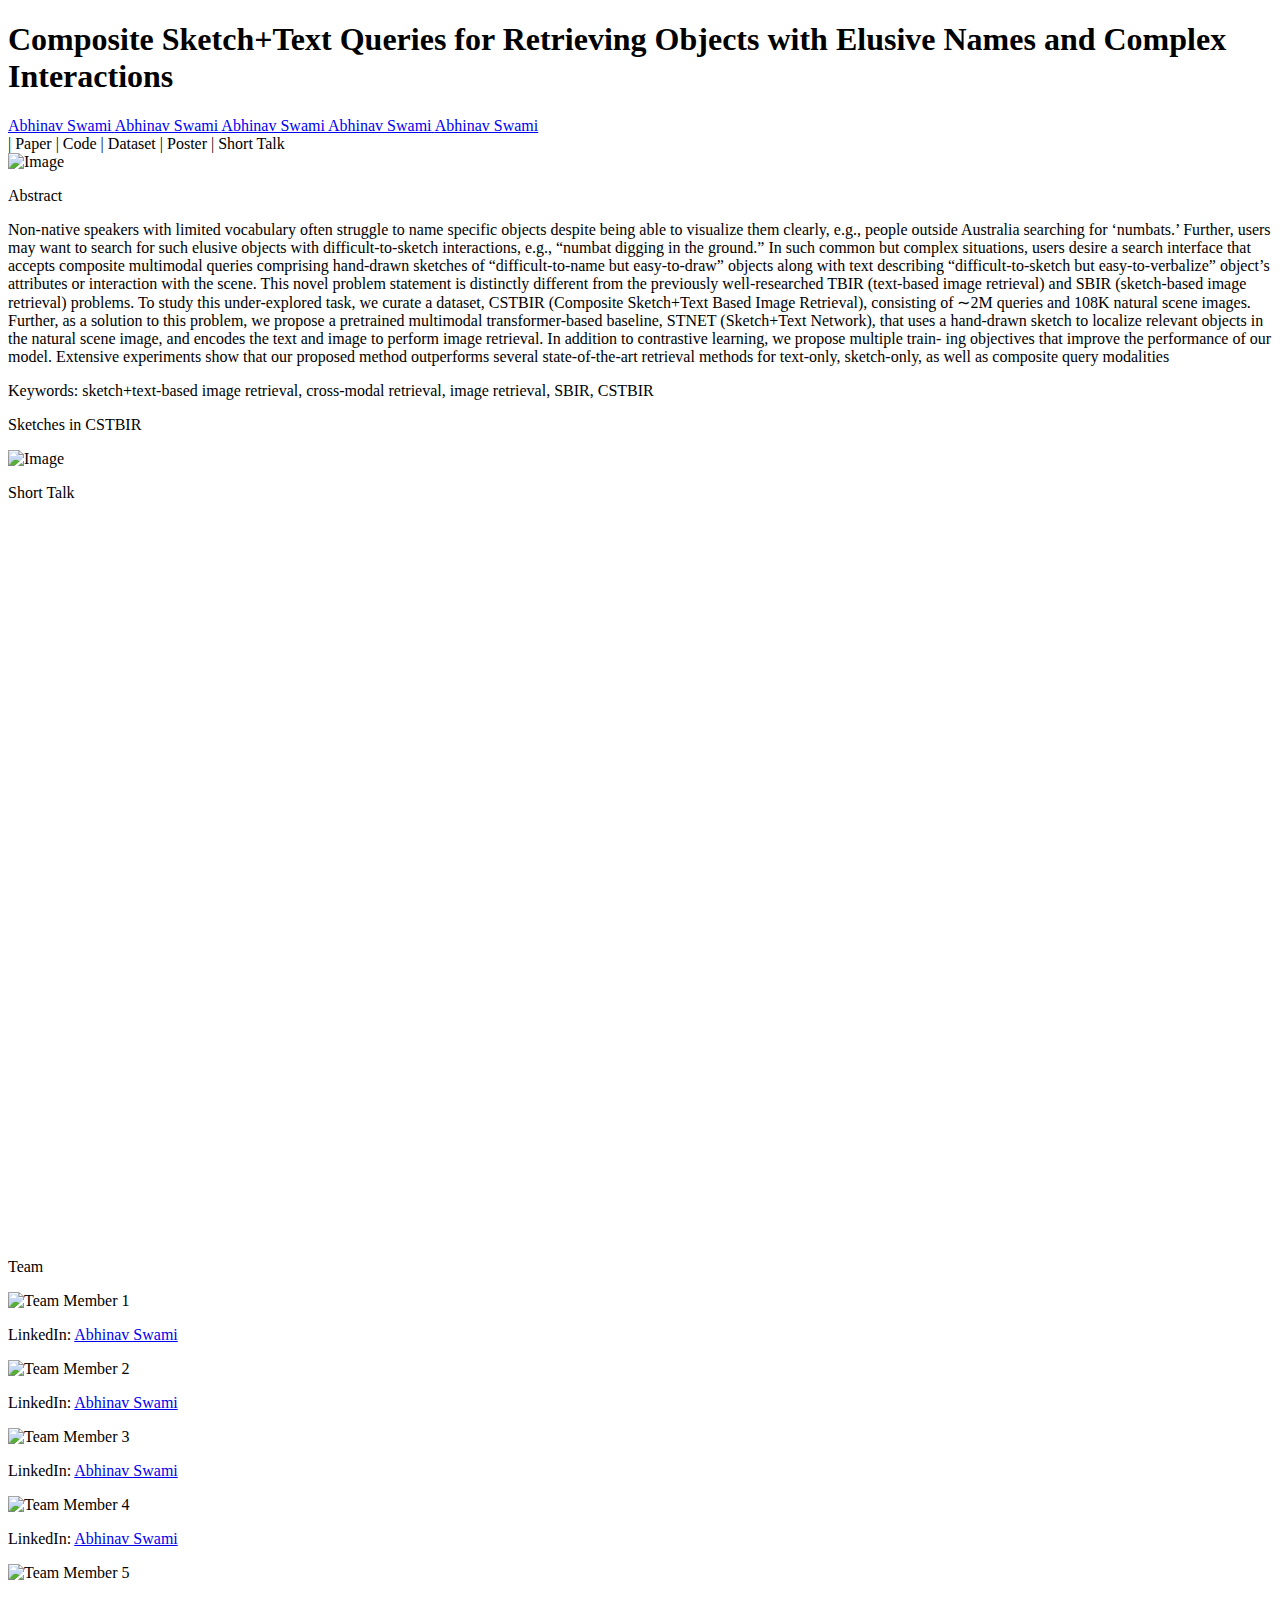
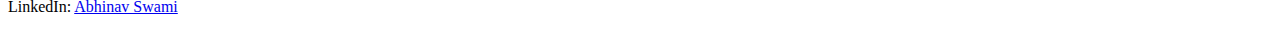
==== docs/index.html @ a0bf5619 "Update and rename index.html to index.html" ====
<!DOCTYPE html>
<html lang="en">
<head>
    <meta charset="UTF-8">
    <meta name="viewport" content="width=device-width, initial-scale=1.0">
    <title>Facial Recognition</title>
    <link rel="stylesheet" href="style.css">
</head>
<body>
    <h1 class="title">Composite Sketch+Text Queries for Retrieving Objects with Elusive Names
        and Complex Interactions</h1>
    <div class="container" id="Linkedin">
        <a href="https://www.linkedin.com/in/abhishek-kumar-7b7b3b1a4/">
            Abhinav Swami 
        </a>
        <a href="https://www.linkedin.com/in/abhishek-kumar-7b7b3b1a4/">
            Abhinav Swami 
        </a>
        <a href="https://www.linkedin.com/in/abhishek-kumar-7b7b3b1a4/">
            Abhinav Swami 
        </a>
        <a href="https://www.linkedin.com/in/abhishek-kumar-7b7b3b1a4/">
            Abhinav Swami 
        </a>
        <a href="https://www.linkedin.com/in/abhishek-kumar-7b7b3b1a4/">
            Abhinav Swami 
        </a>
    </div>
    <div class="container" id="Paper">
        <a>| Paper | </a>
        <a>Code | </a>
        <a>Dataset | </a>
        <a>Poster | </a>
        <a>Short Talk</a>
    </div>
    <div class="Image" id="Image1">
        <img src="images\image.png" alt="Image">
    </div>
    <div class="Text" id="text1">
        <!-- write two lines  -->
        <p class="subheadings">Abstract</p>
        <p class="innertext">Non-native speakers with limited vocabulary often struggle to name specific objects despite being able to visualize them clearly, e.g., people outside Australia searching for ‘numbats.’ Further, users may want to search for such elusive objects with difficult-to-sketch interactions, e.g., “numbat digging in the ground.” In such common but complex situations, users desire a search interface that accepts composite multimodal queries comprising hand-drawn sketches of “difficult-to-name but easy-to-draw” objects along with text describing “difficult-to-sketch but easy-to-verbalize” object’s attributes or interaction with the scene. This novel problem statement is distinctly different from the previously well-researched TBIR (text-based image retrieval) and SBIR (sketch-based image retrieval) problems. To study this under-explored task, we curate a dataset, CSTBIR (Composite Sketch+Text Based Image Retrieval), consisting of ∼2M queries and 108K natural scene images. Further, as a solution to this problem, we propose a pretrained multimodal transformer-based baseline, STNET (Sketch+Text Network), that uses a hand-drawn sketch to localize relevant objects in the natural scene image, and encodes the text and image to perform image retrieval. In addition to contrastive learning, we propose multiple train- ing objectives that improve the performance of our model. Extensive experiments show that our proposed method outperforms several state-of-the-art retrieval methods for text-only, sketch-only, as well as composite query modalities
        </p>
        <p class="innertext">Keywords: sketch+text-based image retrieval, cross-modal retrieval, image retrieval, SBIR, CSTBIR</p>
        <p class="subheadings">Sketches in CSTBIR</p>
    </div>
    <div class="Image" id="Image2">
        <img src="images\image.png" alt="Image">
    </div>
    <div class="Text">
        <p class="subheadings">Short Talk</p>
    </div>
    <div class="youtube">
        <iframe id="youtube1" width="1080" height="720" src="https://www.youtube.com/embed/1w8Z0UOXVaY" frameborder="0" allow="accelerometer; autoplay; clipboard-write; encrypted-media; gyroscope; picture-in-picture" allowfullscreen></iframe>
    </div>
    <div class="Text">
        <p class="subheadings">Team</p>
    </div>
    <div class="team-container">
        <div class="teambox" id="mem1">
            <img src="images\image.png" alt="Team Member 1">
            <p>LinkedIn: <a href="https://www.linkedin.com/in/member1">Abhinav Swami</a></p>
        </div>
        <div class="teambox" id="mem2">
            <img src="images\image.png" alt="Team Member 2">
            <p>LinkedIn: <a href="https://www.linkedin.com/in/member2">Abhinav Swami</a></p>
        </div>
        <div class="teambox" id="mem3">
            <img src="images\image.png" alt="Team Member 3">
            <p>LinkedIn: <a href="https://www.linkedin.com/in/member3">Abhinav Swami</a></p>
        </div>
        <div class="teambox" id="mem4">
            <img src="images\image.png" alt="Team Member 4">
            <p>LinkedIn: <a href="https://www.linkedin.com/in/member4">Abhinav Swami</a></p>
        </div>
        <div class="teambox" id="mem5">
            <img src="images\image.png" alt="Team Member 5">
            <p>LinkedIn: <a href="https://www.linkedin.com/in/member5">Abhinav Swami</a></p>
        </div>
    </div>

</body>
</html>
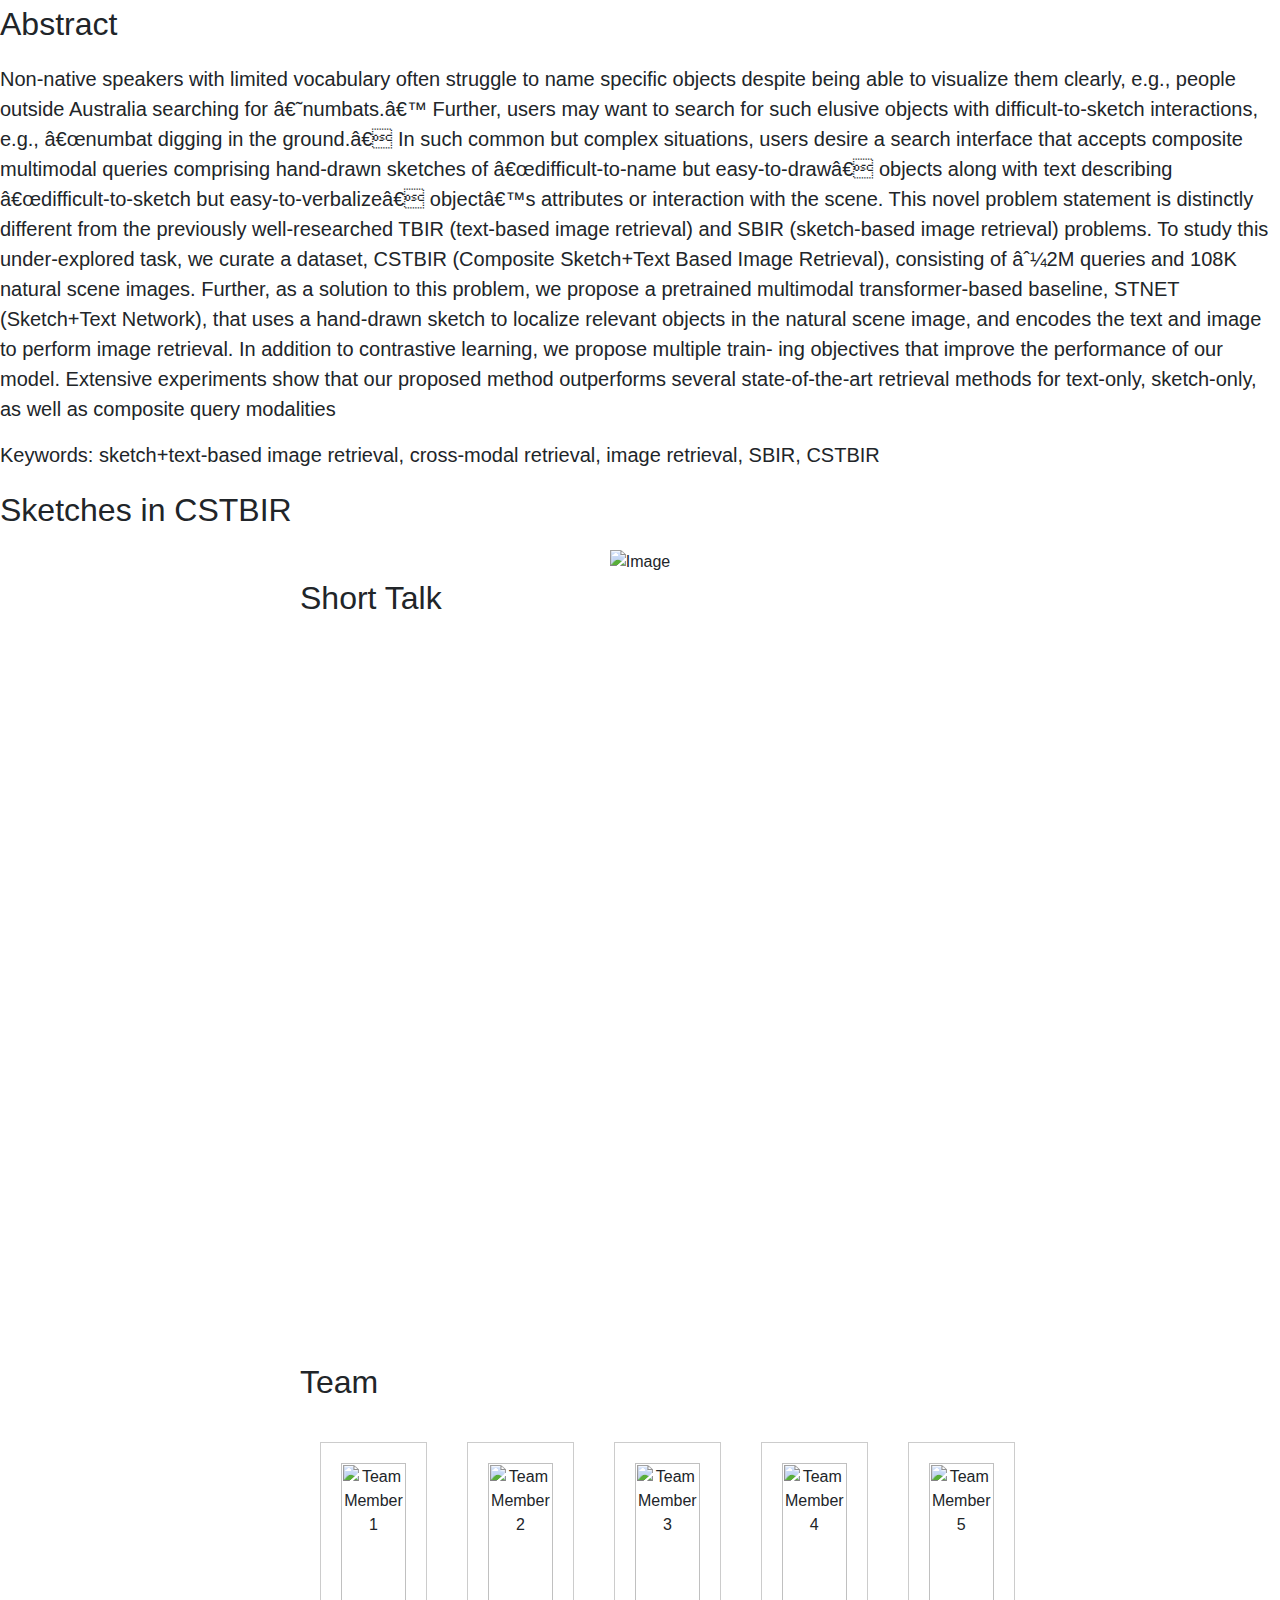
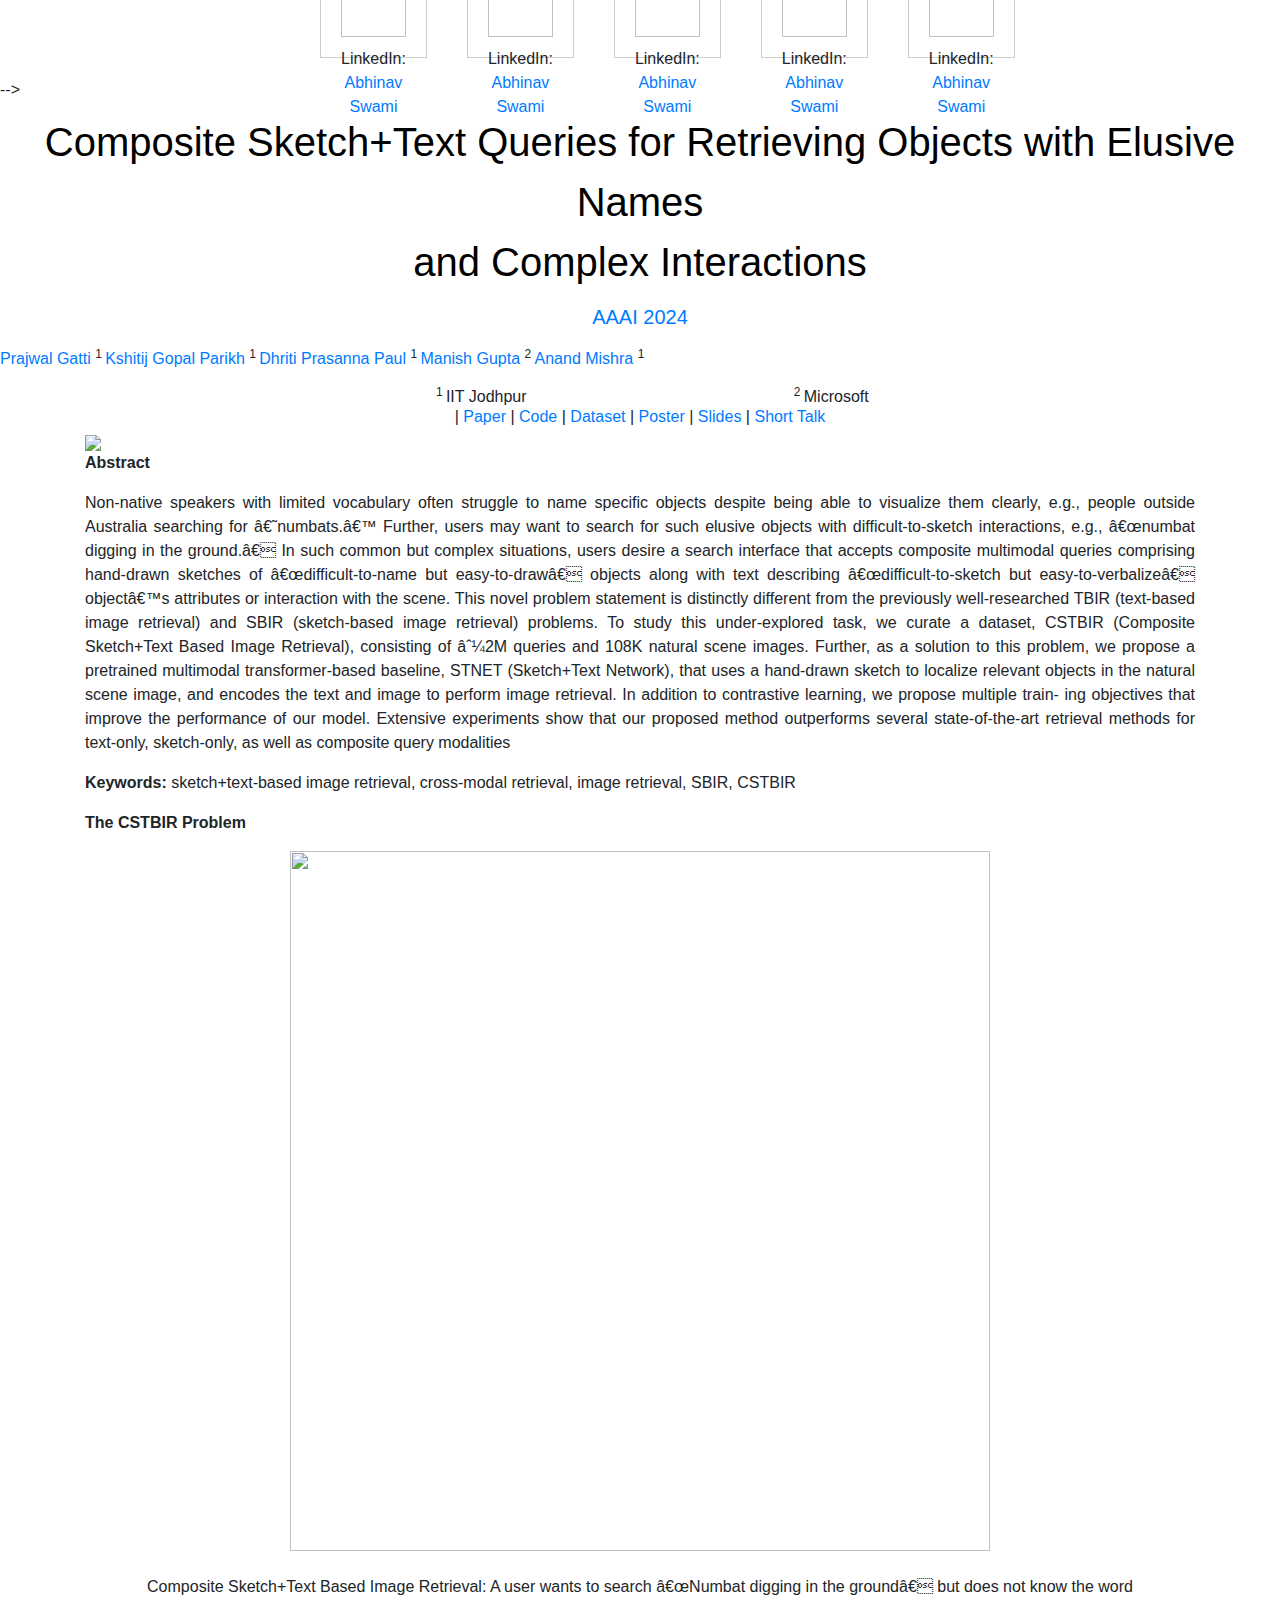
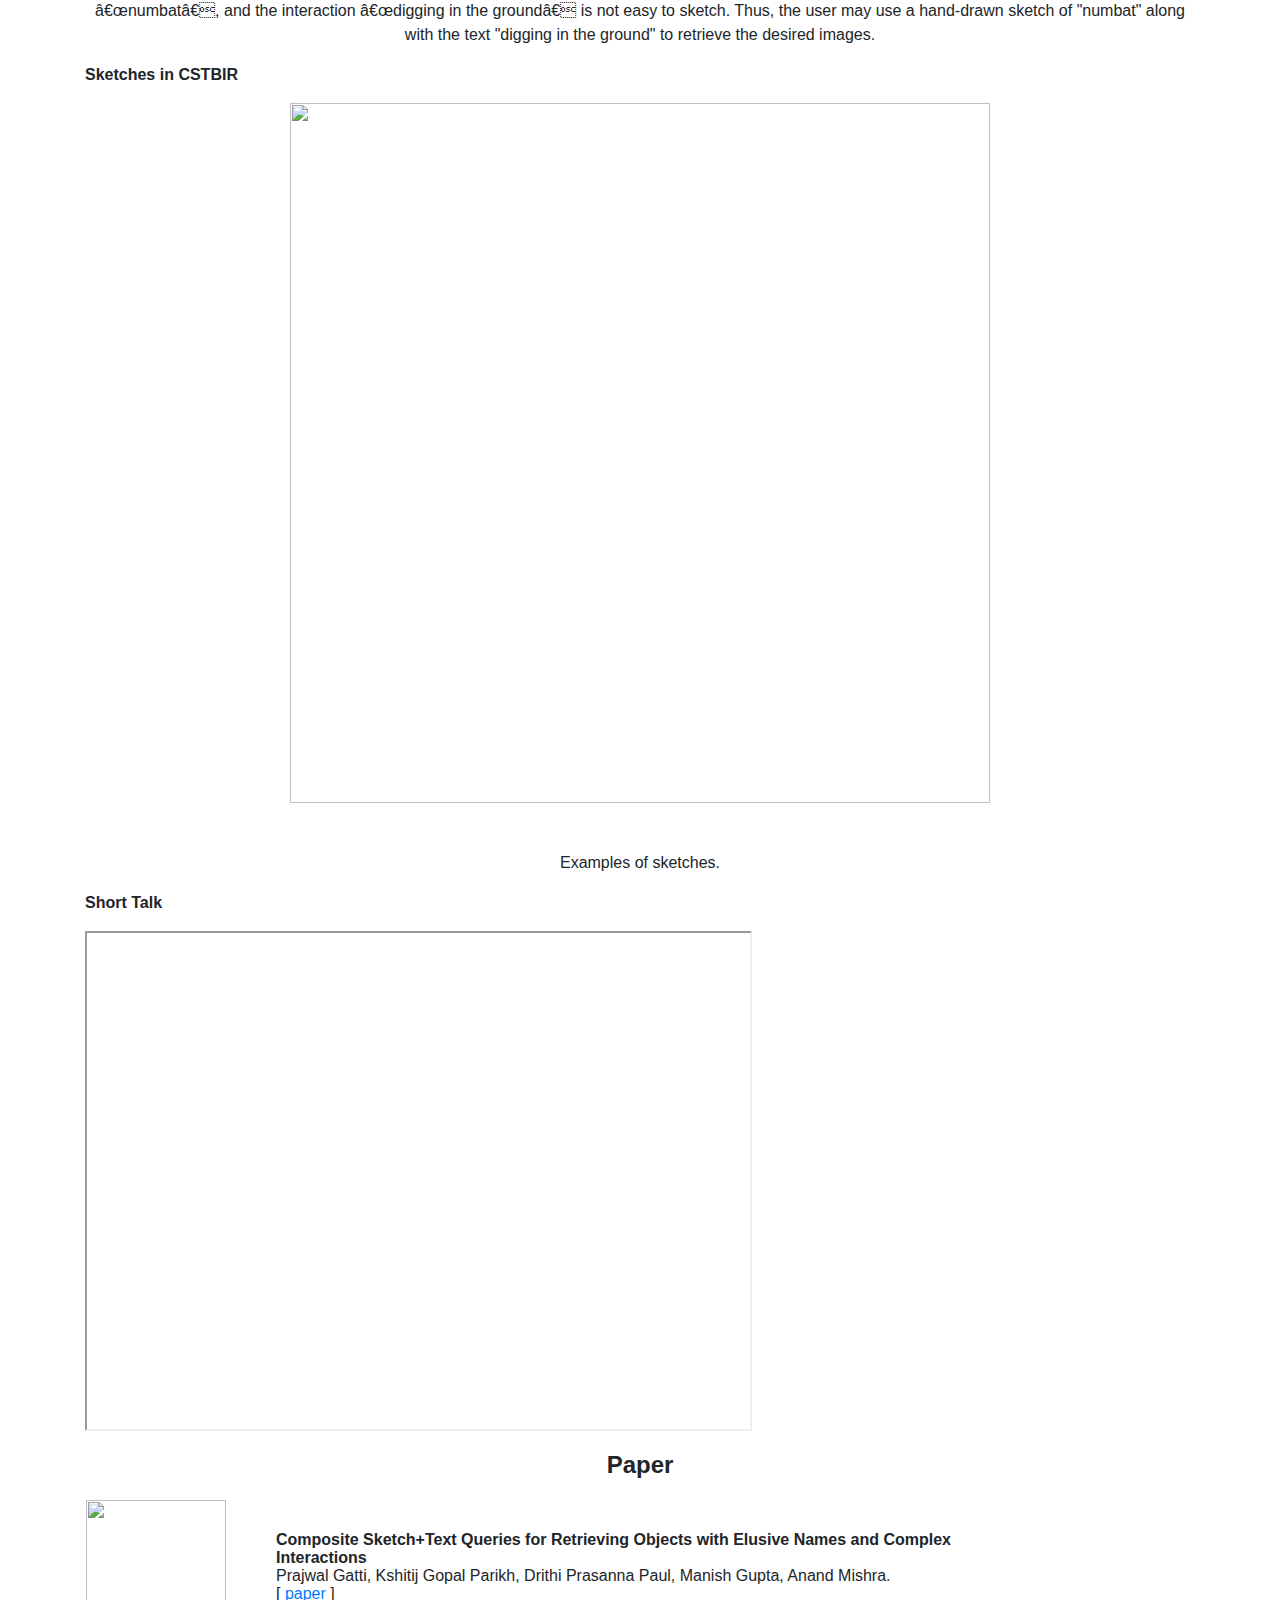
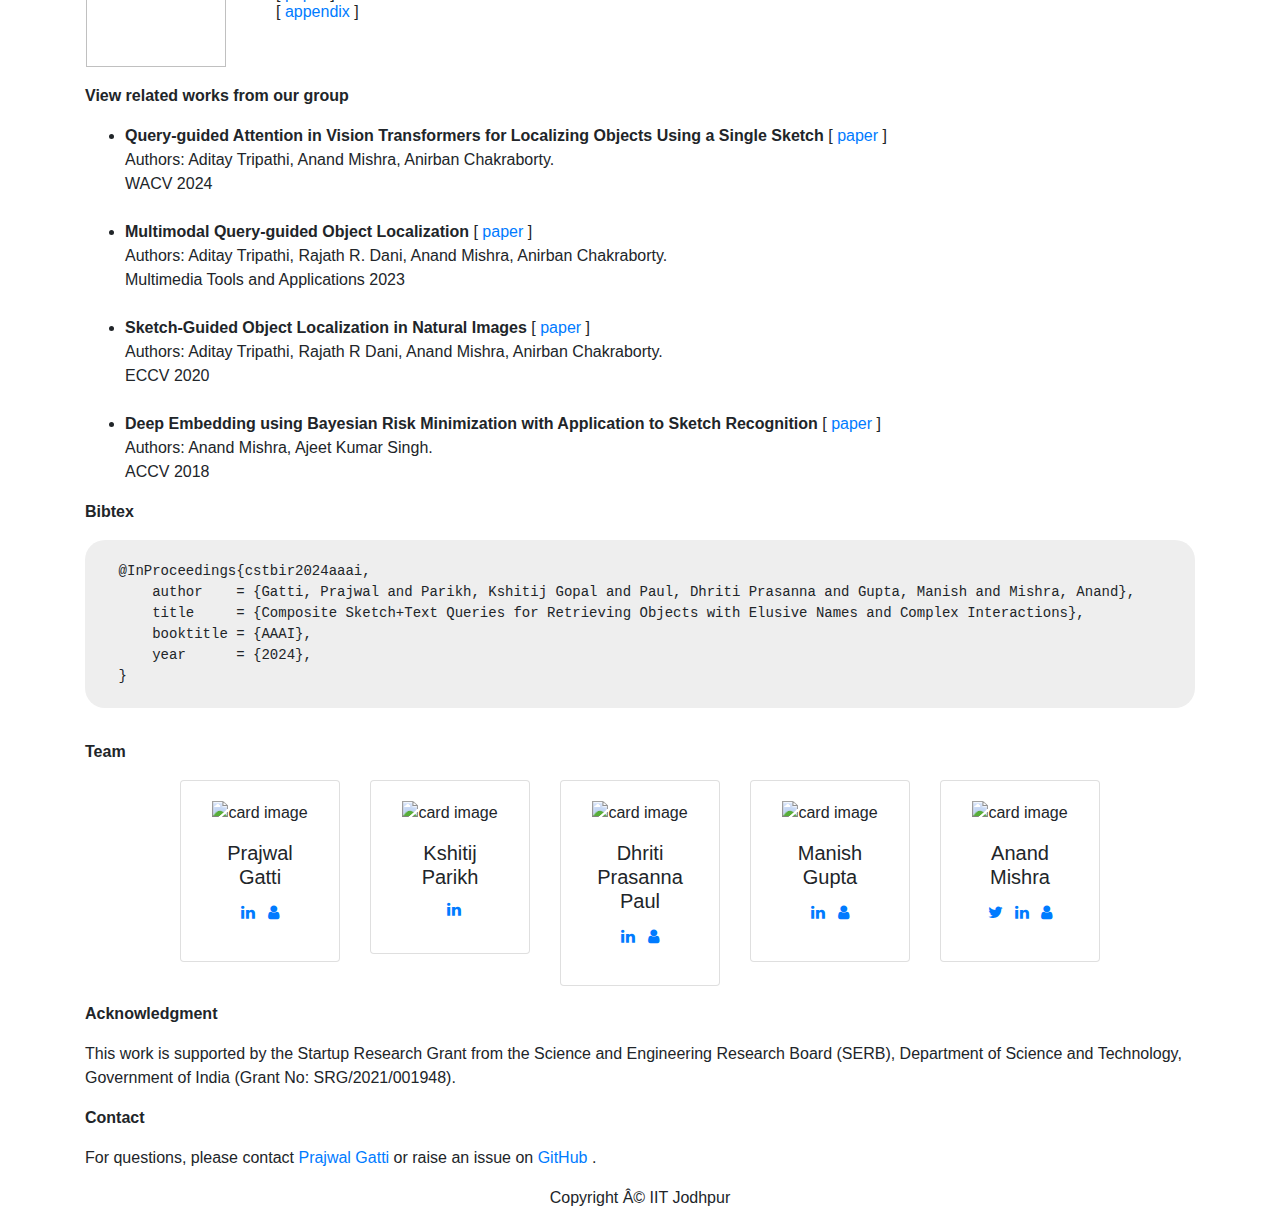
==== commit 2101ea2e: "Update index.html" ====
--- a/docs/index.html
+++ b/docs/index.html
@@ -1,4 +1,4 @@
-<!DOCTYPE html>
+<!-- <!DOCTYPE html>
 <html lang="en">
 <head>
     <meta charset="UTF-8">
@@ -81,3 +81,656 @@
 
 </body>
 </html>
+ -->
+ <!DOCTYPE html
+    PUBLIC "-//W3C//DTD XHTML 1.0 Transitional//EN" "http://www.w3.org/TR/xhtml1/DTD/xhtml1-transitional.dtd">
+<html xmlns="http://www.w3.org/1999/xhtml">
+ <link href="https://fonts.cdnfonts.com/css/chalkduster" rel="stylesheet"/>
+ <style>
+  @import url('https://fonts.cdnfonts.com/css/chalkduster');
+ </style>
+ <!-- <script src="./sm/assets/teaser-data.js"></script> -->
+ <head>
+  <meta content="text/html; charset=utf-8" http-equiv="Content-Type"/>
+  <title>
+   Composite Sketch+Text Queries for Retrieving Objects with Elusive Names and Complex Interactions
+  </title>
+  <link href="style.css" rel="stylesheet" type="text/css"/>
+  <meta content="Project page for 'Composite Sketch+Text Queries for Retrieving Objects with Elusive Names and Complex Interactions.'" name="description"/>
+  <!-- <link rel="icon" href="./pics/wis_logo.jpg"> -->
+  <link crossorigin="anonymous" href="https://cdn.jsdelivr.net/npm/bootstrap@4.0.0/dist/css/bootstrap.min.css" integrity="sha384-Gn5384xqQ1aoWXA+058RXPxPg6fy4IWvTNh0E263XmFcJlSAwiGgFAW/dAiS6JXm" rel="stylesheet"/>
+  <meta content="text/html; charset=utf-8" http-equiv="Content-Type"/>
+  <title>
+   Composite Sketch+Text Queries for Retrieving Objects with Elusive Names and Complex Interactions
+  </title>
+  <link href="style.css" rel="stylesheet" type="text/css"/>
+  <meta content="Project page for 'Composite Sketch+Text Queries for Retrieving Objects with Elusive Names and Complex Interactions.'" name="description"/>
+  <meta charset="utf-8"/>
+  <meta content="Composite Sketch+Text Queries for Retrieving Objects with Elusive Names and Complex Interactions" name="description"/>
+  <meta content="sketch+text-based image retrieval, cross-modal retrieval, image retrieval, SBIR, CSTBIR;" name="keywords"/>
+  <meta content="Prajwal Gatti" name="author"/>
+  <title>
+   [AAAI 2024] Composite Sketch+Text Queries for Retrieving Objects with Elusive Names and Complex Interactions
+  </title>
+  <meta content="summary_large_image" name="twitter:card">
+   <meta content="[AAAI 2024] Composite Sketch+Text Queries for Retrieving Objects with Elusive Names and Complex Interactions" name="twitter:title">
+    <meta content="[AAAI 2024] Composite Sketch+Text Queries for Retrieving Objects with Elusive Names and Complex Interactions" name="twitter:description">
+     <meta content="CSTBIR (AAAI 2024)" name="twitter:image:alt">
+      <link href="https://maxcdn.bootstrapcdn.com/font-awesome/4.7.0/css/font-awesome.min.css" rel="stylesheet"/>
+     </meta>
+    </meta>
+   </meta>
+  </meta>
+ </head>
+ <body>
+  <p class="title">
+   Composite Sketch+Text Queries for Retrieving Objects with Elusive Names
+   <br/>
+   and Complex Interactions
+  </p>
+  <div style="text-align: center; font-size: 15pt; margin-bottom: 15px">
+   <span>
+    <a href="https://aaai.org/aaai-conference/">
+     AAAI 2024
+    </a>
+   </span>
+  </div>
+  <p class="author">
+   <span class="author">
+    <a href="https://prajwalgatti.github.io/">
+     Prajwal Gatti
+    </a>
+    <sup>
+     1
+    </sup>
+   </span>
+   <span class="author">
+    <a href="https://www.linkedin.com/in/prajwalgatti/kshitijparikh/">
+     Kshitij Gopal Parikh
+    </a>
+    <sup>
+     1
+    </sup>
+   </span>
+   <span class="author">
+    <a href="https://dhritippaul.github.io/">
+     Dhriti Prasanna Paul
+    </a>
+    <sup>
+     1
+    </sup>
+   </span>
+   <span class="author">
+    <a href="https://sites.google.com/view/manishg/">
+     Manish Gupta
+    </a>
+    <sup>
+     2
+    </sup>
+   </span>
+   <span class="author">
+    <a href="https://anandmishra22.github.io/">
+     Anand Mishra
+    </a>
+    <sup>
+     1
+    </sup>
+   </span>
+  </p>
+  <table align="center" border="0" class="affiliations" width="700px">
+   <tbody align="center">
+    <tc>
+     <td style="text-align: center;">
+      <sup>
+       1
+      </sup>
+      IIT Jodhpur
+     </td>
+    </tc>
+    <tc>
+     <td style="text-align: center;">
+      <sup>
+       2
+      </sup>
+      Microsoft
+     </td>
+    </tc>
+   </tbody>
+  </table>
+  <table align="center" border="0" class="menu" style="margin-bottom: 8px;" width="999">
+   <tbody>
+    <tr>
+     <td align="center">
+      |
+      <a href="./resources/paper.pdf">
+       Paper
+      </a>
+      |
+      <a href="https://github.com/vl2g/CSTBIR">
+       Code
+      </a>
+      |
+      <a href="https://drive.google.com/drive/folders/1UgAZc5rtbO0MQ37WHS4hGQhXlqMPT6Lg?usp=sharing">
+       Dataset
+      </a>
+      |
+      <a href="./resources/CSTBIR-AAAI24Poster.pdf">
+       Poster
+      </a>
+      |
+      <a href="./resources/CSTBIR-AAAI24Slides.pdf">
+       Slides
+      </a>
+      |
+      <a href="https://www.youtube.com/watch?v=M8JcMv7Rznw">
+       Short Talk
+      </a>
+     </td>
+    </tr>
+   </tbody>
+  </table>
+  <div class="container">
+   <table align="center" border="0" width="1000">
+    <tbody>
+     <tr>
+      <div class="carousel slide teaser-carousel" data-interval="5000" data-ride="carousel" id="imageCarousel">
+       <div class="carousel-inner">
+        <!-- White horse -->
+        <div class="carousel-item active">
+         <div>
+          <img class="teaser-img" src="./resources/example_markhor.png"/>
+         </div>
+        </div>
+        <div class="carousel-item">
+         <div>
+          <img class="teaser-img" src="./resources/example_train.png"/>
+         </div>
+        </div>
+        <div class="carousel-item">
+         <div>
+          <img class="teaser-img" src="./resources/example_bodhran.png"/>
+         </div>
+        </div>
+        <!-- <div class="carousel-item">
+                                <div>
+                                    <img class="teaser-img" src="./resources/example_pennyfarthing.png" />
+                                </div>
+                            </div> -->
+        <div class="carousel-item">
+         <div>
+          <img class="teaser-img" src="./resources/example_bird.png"/>
+         </div>
+        </div>
+       </div>
+       <a class="carousel-control-prev" data-slide="prev" href="#imageCarousel" role="button">
+        <div class="slider-navigation-previous">
+         <svg viewbox="0 0 50 80" xml:space="preserve">
+          <polyline fill="white" points="45.63,75.8 0.375,38.087 45.63,0.375 " stroke-linecap="round" stroke-linejoin="round" stroke-width=".5em">
+          </polyline>
+         </svg>
+        </div>
+        <span class="sr-only">
+         Previous
+        </span>
+       </a>
+       <a class="carousel-control-next" data-slide="next" href="#imageCarousel" role="button">
+        <div class="slider-navigation-next">
+         <svg viewbox="0 0 50 80" xml:space="preserve">
+          <polyline fill="white" points="0.375,0.375 45.63,38.087 0.375,75.8 " stroke-linecap="round" stroke-linejoin="round" stroke-width=".5em">
+          </polyline>
+         </svg>
+        </div>
+        <span class="sr-only">
+         Next
+        </span>
+       </a>
+      </div>
+     </tr>
+     <!-- <tr> <br /> </tr> -->
+     <tr align="center">
+     </tr>
+    </tbody>
+   </table>
+   <div style="text-align: justify;text-justify: inter-word;">
+    <p>
+     <span class="section">
+      <b>
+       Abstract
+      </b>
+     </span>
+    </p>
+    <p>
+     Non-native speakers with limited vocabulary often struggle to name specific objects despite being able to visualize them clearly, e.g., people outside Australia searching for ‘numbats.’ Further, users may want to search for such elusive objects with difficult-to-sketch interactions, e.g., “numbat digging in the ground.” In such common but complex situations, users desire a search interface that accepts composite multimodal queries comprising hand-drawn sketches of “difficult-to-name but easy-to-draw” objects along with text describing “difficult-to-sketch but easy-to-verbalize” object’s attributes or interaction with the scene. This novel problem statement is distinctly different from the previously well-researched TBIR (text-based image retrieval) and SBIR (sketch-based image retrieval) problems. To study this under-explored task, we curate a dataset, CSTBIR (Composite Sketch+Text Based Image Retrieval), consisting of ∼2M queries and 108K natural scene images. Further, as a solution to this problem, we propose a pretrained multimodal transformer-based baseline, STNET (Sketch+Text Network), that uses a hand-drawn sketch to localize relevant objects in the natural scene image, and encodes the text and image to perform image retrieval. In addition to contrastive learning, we propose multiple train- ing objectives that improve the performance of our model. Extensive experiments show that our proposed method outperforms several state-of-the-art retrieval methods for text-only, sketch-only, as well as composite query modalities
+    </p>
+   </div>
+   <div style="text-align: justify;text-justify: inter-word;">
+    <p>
+     <b>
+      Keywords:
+     </b>
+     sketch+text-based image retrieval, cross-modal retrieval, image retrieval, SBIR, CSTBIR
+    </p>
+   </div>
+   <p class="section">
+   </p>
+   <p class="section">
+    <b>
+     The CSTBIR Problem
+    </b>
+   </p>
+   <div style="text-align: center">
+    <img alt="" src="./resources/intro.png" style="margin: auto" width="700px"/>
+    <br/>
+    <br/>
+    <p>
+     Composite Sketch+Text Based Image Retrieval: A user wants to search “Numbat digging in the ground” but does not know the word “numbat”, and the interaction “digging in the ground” is not easy to sketch. Thus, the user may use a hand-drawn sketch of "numbat" along with the text "digging in the ground" to retrieve the desired images.
+    </p>
+   </div>
+   <p class="section">
+   </p>
+   <p class="section">
+    <b>
+     Sketches in CSTBIR
+    </b>
+   </p>
+   <div style="text-align: center">
+    <img alt="" src="./resources/supp_sketch_examples-min.png" style="margin: auto" width="700px"/>
+    <br/>
+    <br/>
+    <br/>
+    <p>
+     Examples of sketches.
+    </p>
+   </div>
+   <p class="section">
+   </p>
+   <p class="section">
+    <b>
+     Short Talk
+    </b>
+   </p>
+   <centre>
+    <iframe height="500" src="https://www.youtube.com/embed/M8JcMv7Rznw" width="667">
+    </iframe>
+   </centre>
+   <p class="section">
+   </p>
+   <p class="section" id="paper">
+    <b>
+     Paper
+    </b>
+   </p>
+   <table border="0" width="940">
+    <tbody>
+     <tr>
+      <td height="100">
+       <a href="./resources/appendix.pdf" rel="noopener noreferrer" target="_blank">
+        <img alt="" height="167" src="./resources/paper_cover.jpeg" width="140"/>
+       </a>
+      </td>
+      <td width="750">
+       <p>
+        <b>
+         Composite Sketch+Text Queries for Retrieving Objects with Elusive Names and Complex Interactions
+        </b>
+        <br/>
+        Prajwal Gatti, Kshitij Gopal Parikh, Drithi Prasanna Paul, Manish Gupta, Anand Mishra.
+        <br>
+         <!-- (* indicates equal contribution) <br> -->
+         [
+         <a href="./resources/paper.pdf" rel="noopener noreferrer" target="_blank">
+          paper
+         </a>
+         ]
+         <br/>
+         [
+         <a href="./resources/appendix.pdf" rel="noopener noreferrer" target="_blank">
+          appendix
+         </a>
+         ]
+        </br>
+       </p>
+      </td>
+     </tr>
+    </tbody>
+   </table>
+   <p class="section">
+   </p>
+   <p class="section">
+   </p>
+   <div class="papers-list">
+    <p class="section" id="related-paper">
+     <b>
+      View related works from our group
+     </b>
+    </p>
+    <ul>
+     <li>
+      <b>
+       Query-guided Attention in Vision Transformers for Localizing Objects Using a Single Sketch
+      </b>
+      [
+      <a href="https://anandmishra22.github.io/files/Tripathi-WACV24.pdf">
+       paper
+      </a>
+      ]
+      <br/>
+      Authors: Aditay Tripathi, Anand Mishra, Anirban Chakraborty.
+      <br/>
+      WACV 2024
+      <br/>
+     </li>
+     <br/>
+     <li>
+      <b>
+       Multimodal Query-guided Object Localization
+      </b>
+      [
+      <a href="https://rdcu.be/dpps6">
+       paper
+      </a>
+      ]
+      <br/>
+      Authors: Aditay Tripathi, Rajath R. Dani, Anand Mishra, Anirban Chakraborty.
+      <br/>
+      Multimedia Tools and Applications 2023
+      <br/>
+     </li>
+     <br/>
+     <li>
+      <b>
+       Sketch-Guided Object Localization in Natural Images
+      </b>
+      [
+      <a href="https://anandmishra22.github.io/files/TripathiECCV2020.pdf">
+       paper
+      </a>
+      ]
+      <br/>
+      Authors: Aditay Tripathi, Rajath R Dani, Anand Mishra, Anirban Chakraborty.
+      <br/>
+      ECCV 2020
+      <br/>
+     </li>
+     <br/>
+     <li>
+      <b>
+       Deep Embedding using Bayesian Risk Minimization with Application to Sketch Recognition
+      </b>
+      [
+      <a href="https://arxiv.org/abs/1812.02466">
+       paper
+      </a>
+      ]
+      <br/>
+      Authors: Anand Mishra, Ajeet Kumar Singh.
+      <br/>
+      ACCV 2018
+      <br/>
+     </li>
+    </ul>
+   </div>
+   <p class="section">
+   </p>
+   <p class="section" id="bibtex">
+    <b>
+     Bibtex
+    </b>
+   </p>
+   <table border="0">
+    <tbody>
+     <pre style=" display: block;
+  background: #eee;
+  white-space: pre;
+  -webkit-overflow-scrolling: touch;
+  max-width: 100%;
+  min-width: 100px;
+  border-radius: 20px;
+  ">
+
+    @InProceedings{cstbir2024aaai,
+        author    = {Gatti, Prajwal and Parikh, Kshitij Gopal and Paul, Dhriti Prasanna and Gupta, Manish and Mishra, Anand},
+        title     = {Composite Sketch+Text Queries for Retrieving Objects with Elusive Names and Complex Interactions},
+        booktitle = {AAAI},
+        year      = {2024},
+    }       
+			  </pre>
+    </tbody>
+   </table>
+   <p class="section">
+   </p>
+   <p class="section">
+   </p>
+   <div class="team">
+    <p class="section" id="team">
+     <b>
+      Team
+     </b>
+    </p>
+    <div class="row justify-content-center">
+     <div class="col-xs-12 col-sm-6 col-md-6 col-lg-2">
+      <div class="mainflip">
+       <div class="card">
+        <div class="card-body text-center card-no-padding">
+         <p>
+          <img alt="card image" class="img-fluid" src="resources/pg.jpeg"/>
+         </p>
+         <h5 class="card-title">
+          Prajwal
+          <br/>
+          Gatti
+         </h5>
+         <ul class="list-inline">
+          <li class="list-inline-item">
+           <a class="social-icon text-xs-center" href="https://www.linkedin.com/in/prajwalgatti/" target="_blank">
+            <i class="fa fa-linkedin">
+            </i>
+           </a>
+          </li>
+          <li class="list-inline-item">
+           <a class="social-icon text-xs-center" href="https://prajwalgatti.github.io/" target="_blank">
+            <i class="fa fa-user">
+            </i>
+           </a>
+          </li>
+         </ul>
+        </div>
+       </div>
+      </div>
+     </div>
+     <div class="col-xs-12 col-sm-6 col-md-6 col-lg-2">
+      <div class="mainflip">
+       <div class="card">
+        <div class="card-body text-center card-no-padding">
+         <p>
+          <img alt="card image" class="img-fluid" src="resources/kp.png"/>
+         </p>
+         <h5 class="card-title">
+          Kshitij
+          <br/>
+          Parikh
+         </h5>
+         <ul class="list-inline">
+          <li class="list-inline-item">
+           <li class="list-inline-item">
+            <a class="social-icon text-xs-center" href="https://www.linkedin.com/in/prajwalgatti/kshitijparikh/" target="_blank">
+             <i class="fa fa-linkedin">
+             </i>
+            </a>
+           </li>
+          </li>
+         </ul>
+        </div>
+       </div>
+      </div>
+     </div>
+     <div class="col-xs-12 col-sm-6 col-md-6 col-lg-2">
+      <div class="mainflip">
+       <div class="card">
+        <div class="card-body text-center card-no-padding">
+         <p>
+          <img alt="card image" class="img-fluid" src="resources/dp.jpeg"/>
+         </p>
+         <h5 class="card-title">
+          Dhriti Prasanna Paul
+         </h5>
+         <ul class="list-inline">
+          <li class="list-inline-item">
+           <a class="social-icon text-xs-center" href="https://www.linkedin.com/in/dhritippaul//" target="_blank">
+            <i class="fa fa-linkedin">
+            </i>
+           </a>
+          </li>
+          <li class="list-inline-item">
+           <a class="social-icon text-xs-center" href="https://dhritippaul.github.io/" target="_blank">
+            <i class="fa fa-user">
+            </i>
+           </a>
+          </li>
+         </ul>
+        </div>
+       </div>
+      </div>
+     </div>
+     <div class="col-xs-12 col-sm-6 col-md-6 col-lg-2">
+      <div class="mainflip">
+       <div class="card">
+        <div class="card-body text-center card-no-padding">
+         <p>
+          <img alt="card image" class="img-fluid" src="resources/mg.jpeg"/>
+         </p>
+         <h5 class="card-title">
+          Manish
+          <br/>
+          Gupta
+         </h5>
+         <ul class="list-inline">
+          <li class="list-inline-item">
+           <a class="social-icon text-xs-center" href="https://www.linkedin.com/in/manishsgupta/" target="_blank">
+            <i class="fa fa-linkedin">
+            </i>
+           </a>
+          </li>
+          <li class="list-inline-item">
+           <a class="social-icon text-xs-center" href="https://sites.google.com/view/manishg/" target="_blank">
+            <i class="fa fa-user">
+            </i>
+           </a>
+          </li>
+         </ul>
+        </div>
+       </div>
+      </div>
+     </div>
+     <div class="col-xs-12 col-sm-6 col-md-6 col-lg-2">
+      <div class="mainflip">
+       <div class="card">
+        <div class="card-body text-center card-no-padding">
+         <p>
+          <img alt="card image" class="img-fluid" src="resources/am.png"/>
+         </p>
+         <h5 class="card-title">
+          Anand
+          <br/>
+          Mishra
+         </h5>
+         <ul class="list-inline">
+          <li class="list-inline-item">
+           <a class="social-icon text-xs-center" href="https://twitter.com/anandmishra2012/" target="_blank">
+            <i class="fa fa-twitter">
+            </i>
+           </a>
+          </li>
+          <li class="list-inline-item">
+           <a class="social-icon text-xs-center" href="https://www.linkedin.com/in/anand-mishra-0ab76421/" target="_blank">
+            <i class="fa fa-linkedin">
+            </i>
+           </a>
+          </li>
+          <li class="list-inline-item">
+           <a class="social-icon text-xs-center" href="https://anandmishra22.github.io/" target="_blank">
+            <i class="fa fa-user">
+            </i>
+           </a>
+          </li>
+         </ul>
+        </div>
+       </div>
+      </div>
+     </div>
+    </div>
+    <p class="section">
+    </p>
+    <p class="section">
+    </p>
+    <p class="section">
+    </p>
+    <div class="ack">
+     <p class="section" id="ack">
+      <b>
+       Acknowledgment
+      </b>
+     </p>
+     This work is supported by the Startup Research Grant from the Science and Engineering Research Board (SERB), Department of Science and Technology, Government of India (Grant No: SRG/2021/001948).
+    </div>
+    <p class="section">
+    </p>
+    <p class="section">
+    </p>
+    <p class="section">
+    </p>
+    <div class="contact">
+     <p class="section" id="related-paper">
+      <b>
+       Contact
+      </b>
+     </p>
+     For questions, please contact
+     <a href="https://prajwalgatti.github.io/" target="_blank">
+      Prajwal Gatti
+     </a>
+     or raise an issue on
+     <a class="publink" href="https://github.com/vl2g/CSTBIR" style="text-decoration: none" target="_blank">
+      GitHub
+     </a>
+     .
+    </div>
+    <p class="section">
+    </p>
+    <!-- Footer -->
+    <footer>
+     <p class="m-0 text-center">
+      Copyright © IIT Jodhpur
+     </p>
+    </footer>
+   </div>
+  </div>
+ </body>
+ <script>
+  function prompt_on(prompt_element) {
+        prompt_element.classList.add("caption-active");
+    }
+
+    function prompt_off(prompt_element) {
+        prompt_element.classList.remove("caption-active");
+    }
+
+    function toggle_prompt(active_prompt_id, inactive_prompt_ids, result_id) {
+        let active_prompt = document.getElementById(active_prompt_id);
+        prompt_on(active_prompt);
+        for (let i = 0; i < inactive_prompt_ids.length; i++) {
+            let inactive_prompt = document.getElementById(inactive_prompt_ids[i]);
+            prompt_off(inactive_prompt);
+        }
+
+        let result = document.getElementById(result_id);
+        result.src = file_paths[active_prompt_id];
+    }
+ </script>
+ <script crossorigin="anonymous" integrity="sha384-KJ3o2DKtIkvYIK3UENzmM7KCkRr/rE9/Qpg6aAZGJwFDMVNA/GpGFF93hXpG5KkN" src="https://code.jquery.com/jquery-3.2.1.slim.min.js">
+ </script>
+ <script crossorigin="anonymous" integrity="sha384-ApNbgh9B+Y1QKtv3Rn7W3mgPxhU9K/ScQsAP7hUibX39j7fakFPskvXusvfa0b4Q" src="https://cdn.jsdelivr.net/npm/popper.js@1.12.9/dist/umd/popper.min.js">
+ </script>
+ <script crossorigin="anonymous" integrity="sha384-JZR6Spejh4U02d8jOt6vLEHfe/JQGiRRSQQxSfFWpi1MquVdAyjUar5+76PVCmYl" src="https://cdn.jsdelivr.net/npm/bootstrap@4.0.0/dist/js/bootstrap.min.js">
+ </script>
+</html>
--- a/docs/style.css
+++ b/docs/style.css
@@ -0,0 +1,68 @@
+.title{
+    font-size: 2.5rem;
+    color: #000;
+    text-align: center;
+    margin-top: 10px;
+    margin-bottom: 10px;
+
+}
+/* align items of id linkedin to center */
+#Linkedin{
+    text-align: center;
+}
+
+#Paper{
+    font-size: 1.5rem;
+    /* make it bold */
+    font-weight:500;
+    text-align: center;
+}
+
+.Image{
+    text-align: center;
+    display: block;
+}
+
+.subheadings{
+    font-size: 2rem;
+    font-weight: 500;
+}
+
+.Text{
+    text-align:justify;
+    padding-left: 300px;
+    padding-right: 300px;
+}
+
+.innertext{
+    font-size: 1.25rem;
+}
+
+#youtube1{
+    padding-left: 300px;
+    padding-right: 300px;
+}
+
+.team-container {
+    display: flex;
+    padding-left: 300px;
+    padding-right: 300px;
+}
+
+.teambox {
+    flex: 1;
+    border: 1px solid #ccc;
+    padding: 20px;
+    margin: 20px;
+    text-align: center;
+}
+
+.teambox img {
+    width: 100%;
+    height: auto;
+    /* border-radius: 50%; */
+}
+
+.teambox p {
+    margin-top: 10px;
+}
--- a/docs/style.css
+++ b/docs/style.css
@@ -0,0 +1,68 @@
+.title{
+    font-size: 2.5rem;
+    color: #000;
+    text-align: center;
+    margin-top: 10px;
+    margin-bottom: 10px;
+
+}
+/* align items of id linkedin to center */
+#Linkedin{
+    text-align: center;
+}
+
+#Paper{
+    font-size: 1.5rem;
+    /* make it bold */
+    font-weight:500;
+    text-align: center;
+}
+
+.Image{
+    text-align: center;
+    display: block;
+}
+
+.subheadings{
+    font-size: 2rem;
+    font-weight: 500;
+}
+
+.Text{
+    text-align:justify;
+    padding-left: 300px;
+    padding-right: 300px;
+}
+
+.innertext{
+    font-size: 1.25rem;
+}
+
+#youtube1{
+    padding-left: 300px;
+    padding-right: 300px;
+}
+
+.team-container {
+    display: flex;
+    padding-left: 300px;
+    padding-right: 300px;
+}
+
+.teambox {
+    flex: 1;
+    border: 1px solid #ccc;
+    padding: 20px;
+    margin: 20px;
+    text-align: center;
+}
+
+.teambox img {
+    width: 100%;
+    height: auto;
+    /* border-radius: 50%; */
+}
+
+.teambox p {
+    margin-top: 10px;
+}
--- a/docs/style.css
+++ b/docs/style.css
@@ -0,0 +1,68 @@
+.title{
+    font-size: 2.5rem;
+    color: #000;
+    text-align: center;
+    margin-top: 10px;
+    margin-bottom: 10px;
+
+}
+/* align items of id linkedin to center */
+#Linkedin{
+    text-align: center;
+}
+
+#Paper{
+    font-size: 1.5rem;
+    /* make it bold */
+    font-weight:500;
+    text-align: center;
+}
+
+.Image{
+    text-align: center;
+    display: block;
+}
+
+.subheadings{
+    font-size: 2rem;
+    font-weight: 500;
+}
+
+.Text{
+    text-align:justify;
+    padding-left: 300px;
+    padding-right: 300px;
+}
+
+.innertext{
+    font-size: 1.25rem;
+}
+
+#youtube1{
+    padding-left: 300px;
+    padding-right: 300px;
+}
+
+.team-container {
+    display: flex;
+    padding-left: 300px;
+    padding-right: 300px;
+}
+
+.teambox {
+    flex: 1;
+    border: 1px solid #ccc;
+    padding: 20px;
+    margin: 20px;
+    text-align: center;
+}
+
+.teambox img {
+    width: 100%;
+    height: auto;
+    /* border-radius: 50%; */
+}
+
+.teambox p {
+    margin-top: 10px;
+}
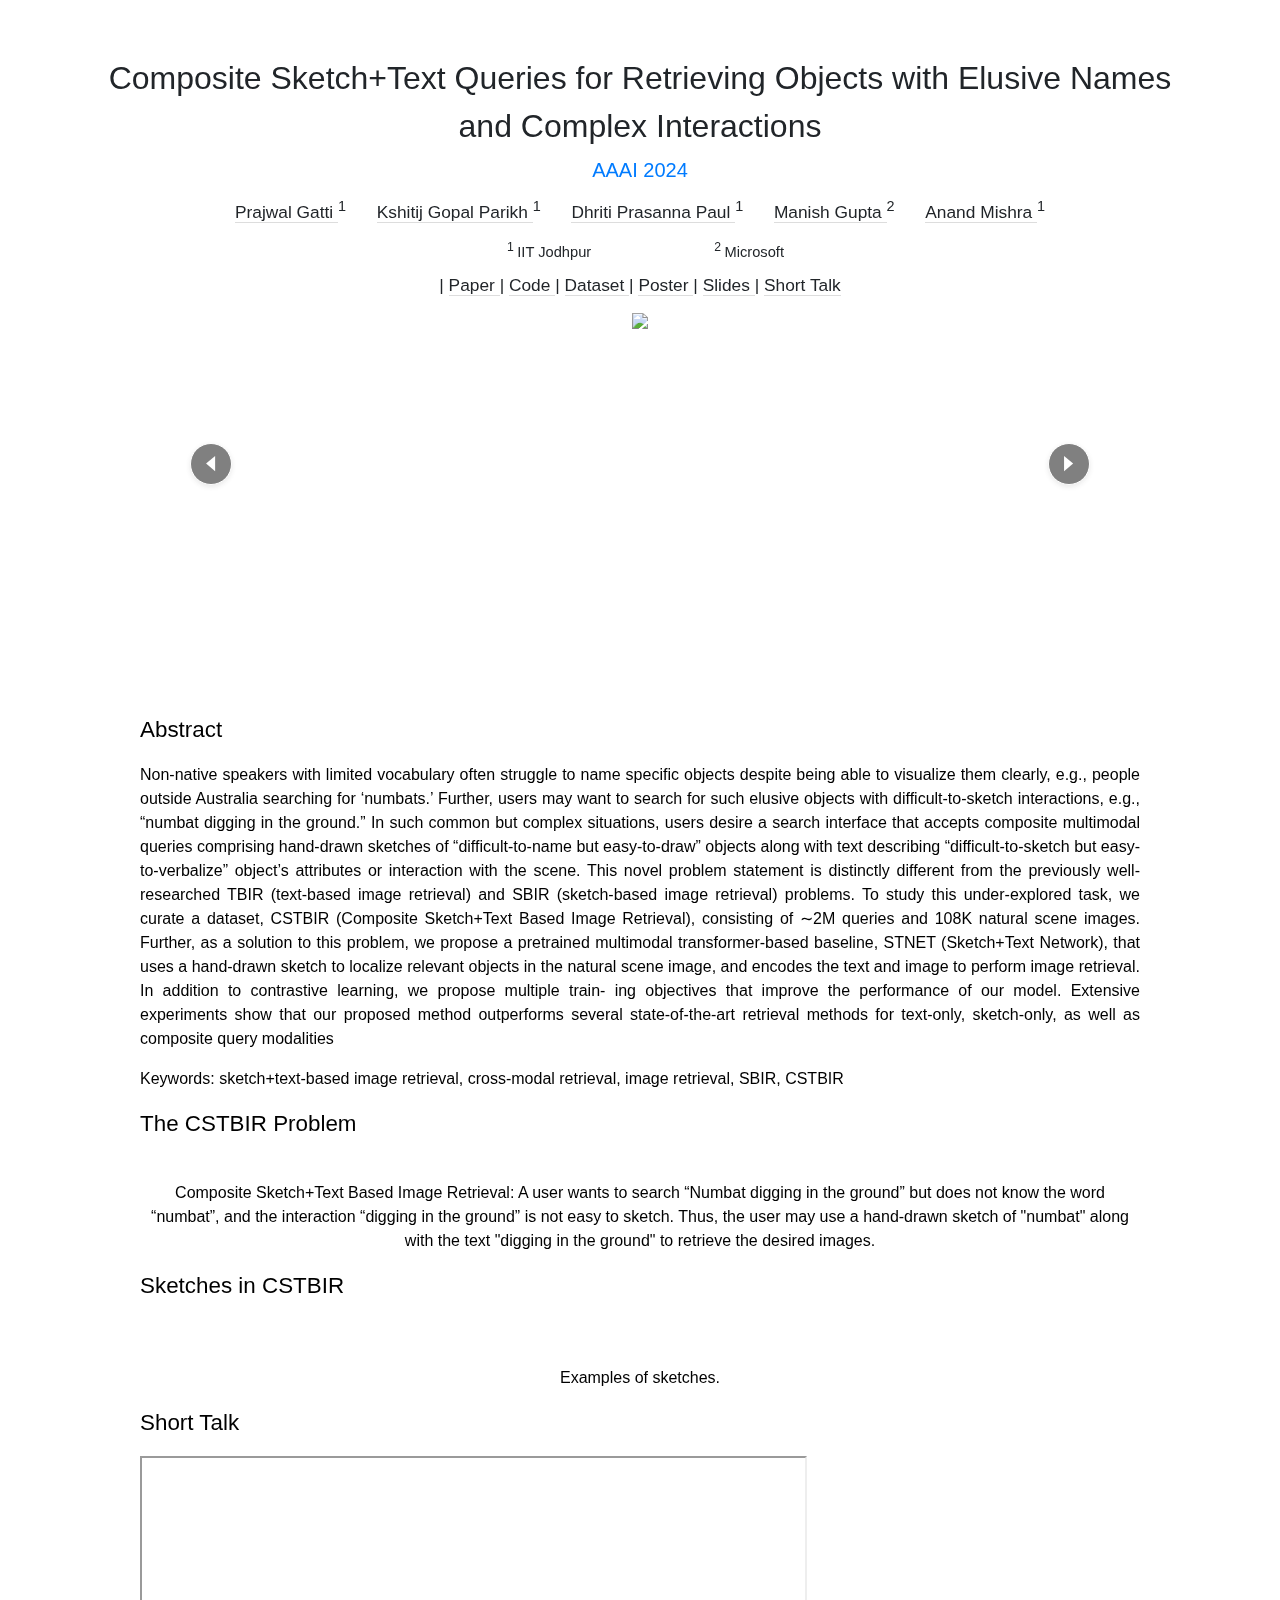
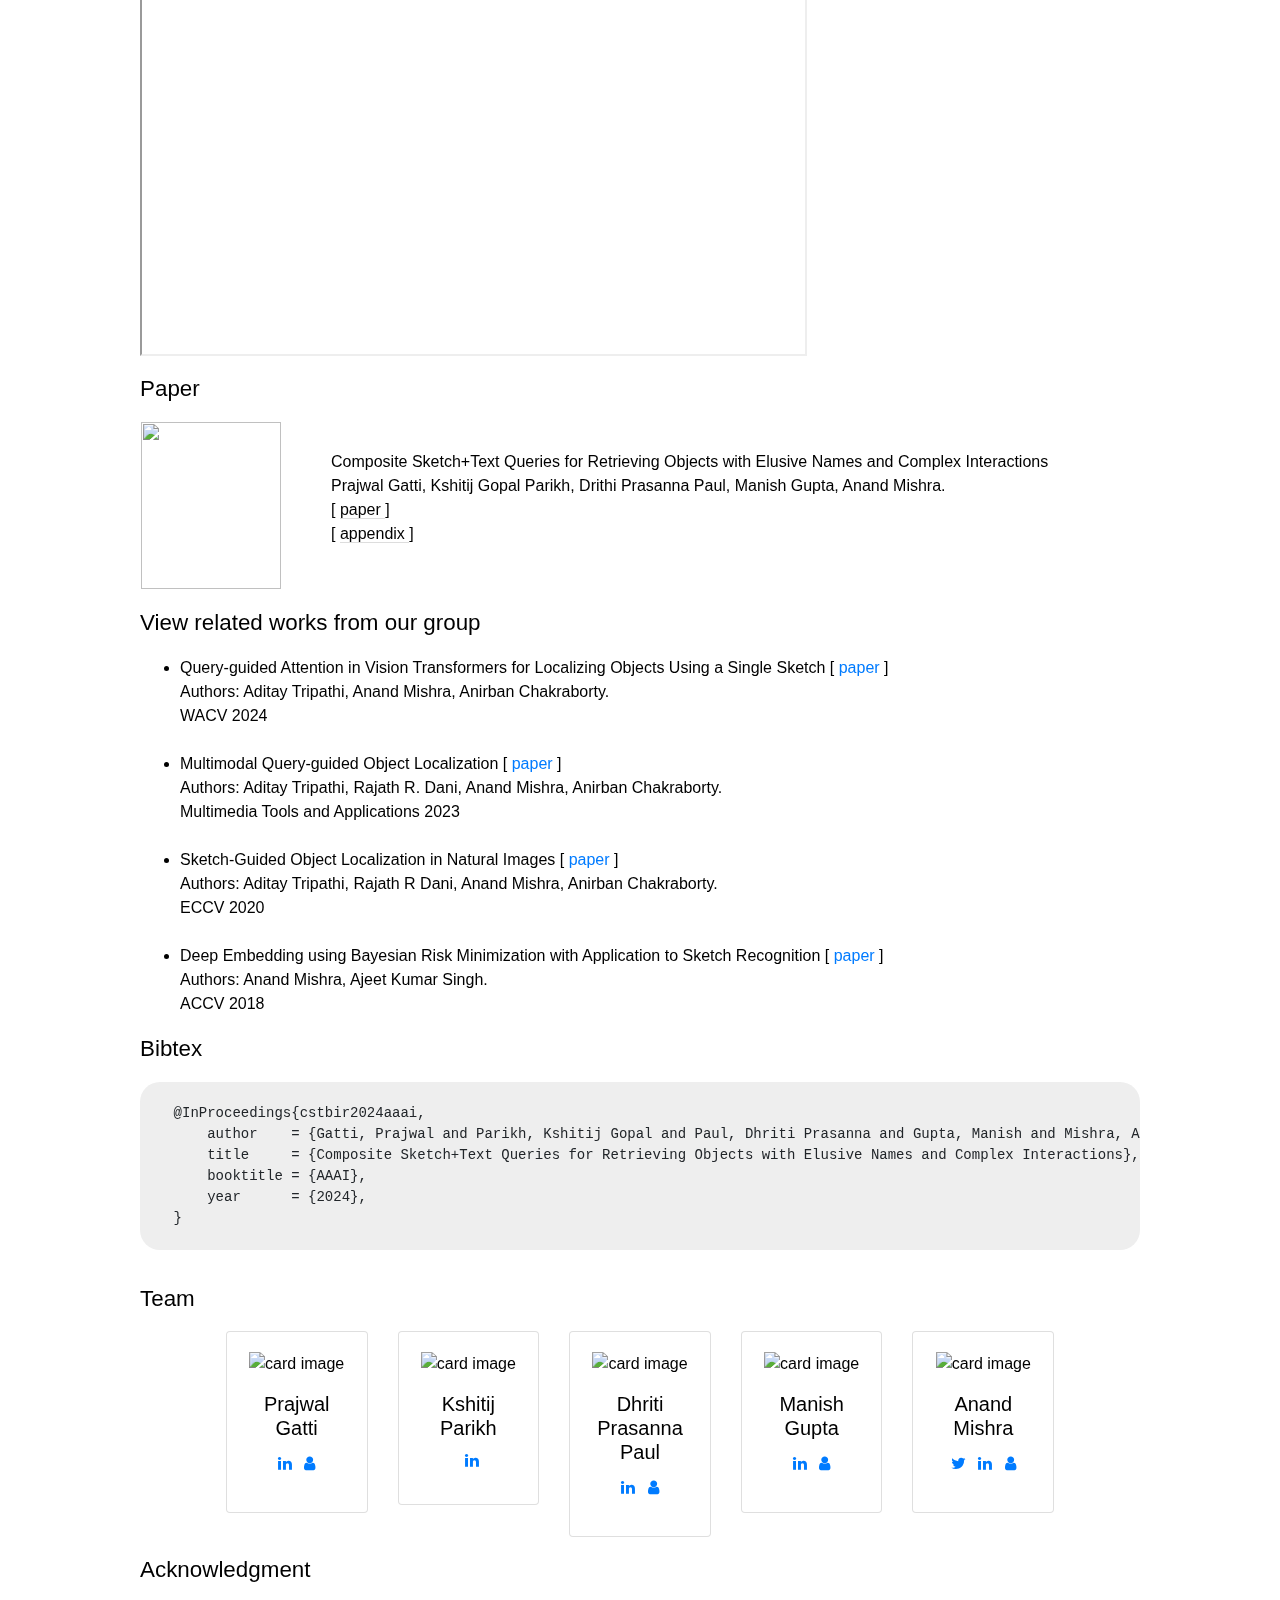
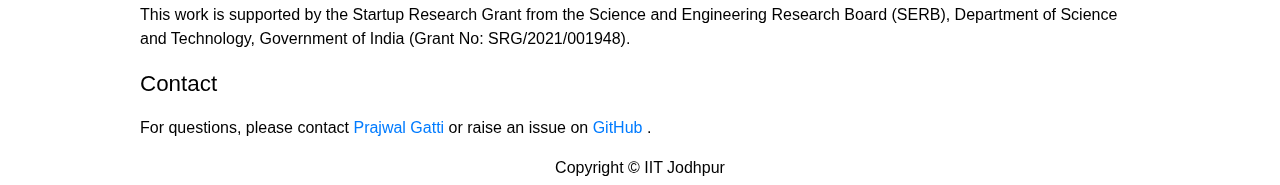
==== commit 26ecbb6c: "Update index.html" ====
--- a/docs/index.html
+++ b/docs/index.html
@@ -1,88 +1,4 @@
-<!-- <!DOCTYPE html>
-<html lang="en">
-<head>
-    <meta charset="UTF-8">
-    <meta name="viewport" content="width=device-width, initial-scale=1.0">
-    <title>Facial Recognition</title>
-    <link rel="stylesheet" href="style.css">
-</head>
-<body>
-    <h1 class="title">Composite Sketch+Text Queries for Retrieving Objects with Elusive Names
-        and Complex Interactions</h1>
-    <div class="container" id="Linkedin">
-        <a href="https://www.linkedin.com/in/abhishek-kumar-7b7b3b1a4/">
-            Abhinav Swami 
-        </a>
-        <a href="https://www.linkedin.com/in/abhishek-kumar-7b7b3b1a4/">
-            Abhinav Swami 
-        </a>
-        <a href="https://www.linkedin.com/in/abhishek-kumar-7b7b3b1a4/">
-            Abhinav Swami 
-        </a>
-        <a href="https://www.linkedin.com/in/abhishek-kumar-7b7b3b1a4/">
-            Abhinav Swami 
-        </a>
-        <a href="https://www.linkedin.com/in/abhishek-kumar-7b7b3b1a4/">
-            Abhinav Swami 
-        </a>
-    </div>
-    <div class="container" id="Paper">
-        <a>| Paper | </a>
-        <a>Code | </a>
-        <a>Dataset | </a>
-        <a>Poster | </a>
-        <a>Short Talk</a>
-    </div>
-    <div class="Image" id="Image1">
-        <img src="images\image.png" alt="Image">
-    </div>
-    <div class="Text" id="text1">
-        <!-- write two lines  -->
-        <p class="subheadings">Abstract</p>
-        <p class="innertext">Non-native speakers with limited vocabulary often struggle to name specific objects despite being able to visualize them clearly, e.g., people outside Australia searching for ‘numbats.’ Further, users may want to search for such elusive objects with difficult-to-sketch interactions, e.g., “numbat digging in the ground.” In such common but complex situations, users desire a search interface that accepts composite multimodal queries comprising hand-drawn sketches of “difficult-to-name but easy-to-draw” objects along with text describing “difficult-to-sketch but easy-to-verbalize” object’s attributes or interaction with the scene. This novel problem statement is distinctly different from the previously well-researched TBIR (text-based image retrieval) and SBIR (sketch-based image retrieval) problems. To study this under-explored task, we curate a dataset, CSTBIR (Composite Sketch+Text Based Image Retrieval), consisting of ∼2M queries and 108K natural scene images. Further, as a solution to this problem, we propose a pretrained multimodal transformer-based baseline, STNET (Sketch+Text Network), that uses a hand-drawn sketch to localize relevant objects in the natural scene image, and encodes the text and image to perform image retrieval. In addition to contrastive learning, we propose multiple train- ing objectives that improve the performance of our model. Extensive experiments show that our proposed method outperforms several state-of-the-art retrieval methods for text-only, sketch-only, as well as composite query modalities
-        </p>
-        <p class="innertext">Keywords: sketch+text-based image retrieval, cross-modal retrieval, image retrieval, SBIR, CSTBIR</p>
-        <p class="subheadings">Sketches in CSTBIR</p>
-    </div>
-    <div class="Image" id="Image2">
-        <img src="images\image.png" alt="Image">
-    </div>
-    <div class="Text">
-        <p class="subheadings">Short Talk</p>
-    </div>
-    <div class="youtube">
-        <iframe id="youtube1" width="1080" height="720" src="https://www.youtube.com/embed/1w8Z0UOXVaY" frameborder="0" allow="accelerometer; autoplay; clipboard-write; encrypted-media; gyroscope; picture-in-picture" allowfullscreen></iframe>
-    </div>
-    <div class="Text">
-        <p class="subheadings">Team</p>
-    </div>
-    <div class="team-container">
-        <div class="teambox" id="mem1">
-            <img src="images\image.png" alt="Team Member 1">
-            <p>LinkedIn: <a href="https://www.linkedin.com/in/member1">Abhinav Swami</a></p>
-        </div>
-        <div class="teambox" id="mem2">
-            <img src="images\image.png" alt="Team Member 2">
-            <p>LinkedIn: <a href="https://www.linkedin.com/in/member2">Abhinav Swami</a></p>
-        </div>
-        <div class="teambox" id="mem3">
-            <img src="images\image.png" alt="Team Member 3">
-            <p>LinkedIn: <a href="https://www.linkedin.com/in/member3">Abhinav Swami</a></p>
-        </div>
-        <div class="teambox" id="mem4">
-            <img src="images\image.png" alt="Team Member 4">
-            <p>LinkedIn: <a href="https://www.linkedin.com/in/member4">Abhinav Swami</a></p>
-        </div>
-        <div class="teambox" id="mem5">
-            <img src="images\image.png" alt="Team Member 5">
-            <p>LinkedIn: <a href="https://www.linkedin.com/in/member5">Abhinav Swami</a></p>
-        </div>
-    </div>
-
-</body>
-</html>
- -->
- <!DOCTYPE html
+<!DOCTYPE html
     PUBLIC "-//W3C//DTD XHTML 1.0 Transitional//EN" "http://www.w3.org/TR/xhtml1/DTD/xhtml1-transitional.dtd">
 <html xmlns="http://www.w3.org/1999/xhtml">
  <link href="https://fonts.cdnfonts.com/css/chalkduster" rel="stylesheet"/>
--- a/docs/style.css
+++ b/docs/style.css
@@ -1,4 +1,4 @@
-.title{
+/* .title{
     font-size: 2.5rem;
     color: #000;
     text-align: center;
@@ -66,3 +66,246 @@
 .teambox p {
     margin-top: 10px;
 }
+ */
+body {
+	font-family: Google Sans, -apple-system, BlinkMacSystemFont, "Segoe UI", Roboto, sans-serif;
+	font-size: 16px;
+	font-weight: 400;
+	color: #000;
+	background-color: #fff;
+	line-height: 1.5em;
+}
+
+p a, table.affiliations a, table.menu a {
+	border-bottom: solid 1px #ddd;
+	color: inherit;
+	text-decoration: none;
+}
+
+.isDisabled {
+    color: currentColor;
+    cursor: not-allowed;
+    opacity: 0.5;
+    text-decoration: none;
+  }
+
+table.menu {
+	font-size: 13pt;
+	font-weight: 500;
+}
+
+strong, b {
+    font-weight: 500;
+}
+
+p.author {
+    font-size: 13pt;
+    text-align: center;
+    margin: 0 0 0 0;
+    padding: 0 3em 0 3em;
+}
+
+.author {
+	margin: 0pt 10pt;
+}
+
+sup {
+    font-size: 0.7em;
+    position: relative;
+    top: 0em;
+    vertical-align: super;
+    font-size: smaller;
+}
+
+
+.container {
+	width: 1000px;
+	min-height: 1200px;
+	max-height: 999999px; /* prevents font boosting */
+	margin: 0 auto; /* top and bottom, right and left */
+	/*	border: 1px solid #000; */
+	text-align: left; /* top, right, bottom, left */
+	color: #000;
+	background: #fff;
+	padding-top: 5px;
+	padding-left: 0px;
+	padding-right: 0px;
+	padding-bottom: 5px;
+}
+
+.venue {
+	font-size: 120%;
+	font-weight: bold;
+	display: block;
+	text-align: center;
+	margin-top: 8px;
+	margin-bottom: 8px;
+}
+
+.title {
+	font-family: Google Sans, -apple-system, BlinkMacSystemFont, "Segoe UI", Roboto, sans-serif;
+	font-size: 200%;
+	font-weight: 500;
+	display: block;
+	text-align: center;
+	margin-top: 14px; /* h1 default */
+	margin-bottom: 0px;
+	padding-top: 40px;
+	padding-bottom: 5px;
+	line-height: 1.5em;
+}
+
+table.affiliations {
+    margin-left: auto;
+    margin-right: auto;
+    margin-top: .5em;
+    margin-bottom: .5em;
+    width: 80%;
+    max-width: 400px;
+}
+
+table.affiliations td {
+    padding-top: .5em;
+    /*width: 10%;*/
+    font-size: 11pt;
+}
+
+table#video {
+	margin-top: 50px;
+	margin-bottom: 50px;
+}
+
+.caption {
+	font-style: italic;
+	font-size: 100%;
+}
+
+.label {
+	line-height: 1.2;
+	text-align: center;
+}
+
+.highlight {
+	color: blue;
+}
+
+.section{
+	font-size: 140%;
+	font-weight: 500;
+}
+
+.bibtex {
+	font-family: Google Sans, Courier, monospace;
+	white-space: pre;
+}
+
+.date {
+	font-size: 80%;
+}
+
+table.data td {
+	padding-right: 10px;
+	padding-left: 10px;
+	padding-bottom: 5px;
+	vertical-align: top;
+}
+
+code {
+  font-family: Consolas,"courier new";
+  color: crimson;
+  background-color: #f1f1f1;
+  padding: 2px;
+  font-size: 105%;
+}
+
+.carousel-control-prev {
+ margin-left: -50px;
+ height: 300px;
+ }
+ .carousel-control-next {
+ margin-right: -50px;
+ height: 300px;
+ }
+ .carousel-item {
+ /* height: 234px; */
+ overflow: hidden;
+ /* width: 100%; */
+ text-align: center;
+ }
+ .carousel-item img {
+ width: 100%;
+ }
+ .carousel-inner .item img {
+ margin:auto;
+ }
+ .carousel-control-next,.carousel-control-prev{
+ opacity:1
+ }
+ .carousel-control-next:focus,.carousel-control-next:hover,.carousel-control-prev:focus,.carousel-control-prev:hover{
+ opacity:1
+ }
+ .slider-navigation-next,.slider-navigation-previous{
+ display:flex;
+ justify-content:center;
+ align-items:center;
+ position:absolute;
+ width:42px;
+ height:42px;
+ background:gray center center no-repeat;
+ background-size:20px 20px;
+ border:1px solid #fff;
+ border-radius:25091983px;
+ box-shadow:0 2px 5px #3232321a;
+ top:50%;
+ margin-top:-20px;
+ left:0;
+ cursor:pointer;
+ transition:transform .3s,opacity .3s,-webkit-transform .3s
+ }
+ .slider-navigation-next svg,.slider-navigation-previous svg{
+ width:25%;
+ background:gray
+ }
+ .slider-navigation-next{
+ left:auto;
+ right:0;
+ background:gray center center no-repeat;
+ background-size:20px 20px
+ }
+
+ .teaser-carousel {
+    /* width: 670px; */
+    width: 800px;
+    margin: auto;
+    height: 400px;
+    /* height: 600px; */
+ }
+
+ .caption {
+    font-family: Chalkduster;
+    color: gray;
+	width: auto;
+	display: inline-block;
+	padding: 11px 15px 11px 15px;
+	border-radius: 10px;
+ }
+
+ .caption:hover {
+    cursor: pointer;
+    color: black;
+ }
+
+ .caption-active {
+    color: black;
+	background-color: #F2E34C;
+ }
+
+ #videoCarousel{
+     margin-top:5px;
+ }
+
+
+.teaser-img {
+    /* width: 300px !important; */
+    width: 800px !important;
+}
--- a/docs/style.css
+++ b/docs/style.css
@@ -1,4 +1,4 @@
-.title{
+/* .title{
     font-size: 2.5rem;
     color: #000;
     text-align: center;
@@ -66,3 +66,246 @@
 .teambox p {
     margin-top: 10px;
 }
+ */
+body {
+	font-family: Google Sans, -apple-system, BlinkMacSystemFont, "Segoe UI", Roboto, sans-serif;
+	font-size: 16px;
+	font-weight: 400;
+	color: #000;
+	background-color: #fff;
+	line-height: 1.5em;
+}
+
+p a, table.affiliations a, table.menu a {
+	border-bottom: solid 1px #ddd;
+	color: inherit;
+	text-decoration: none;
+}
+
+.isDisabled {
+    color: currentColor;
+    cursor: not-allowed;
+    opacity: 0.5;
+    text-decoration: none;
+  }
+
+table.menu {
+	font-size: 13pt;
+	font-weight: 500;
+}
+
+strong, b {
+    font-weight: 500;
+}
+
+p.author {
+    font-size: 13pt;
+    text-align: center;
+    margin: 0 0 0 0;
+    padding: 0 3em 0 3em;
+}
+
+.author {
+	margin: 0pt 10pt;
+}
+
+sup {
+    font-size: 0.7em;
+    position: relative;
+    top: 0em;
+    vertical-align: super;
+    font-size: smaller;
+}
+
+
+.container {
+	width: 1000px;
+	min-height: 1200px;
+	max-height: 999999px; /* prevents font boosting */
+	margin: 0 auto; /* top and bottom, right and left */
+	/*	border: 1px solid #000; */
+	text-align: left; /* top, right, bottom, left */
+	color: #000;
+	background: #fff;
+	padding-top: 5px;
+	padding-left: 0px;
+	padding-right: 0px;
+	padding-bottom: 5px;
+}
+
+.venue {
+	font-size: 120%;
+	font-weight: bold;
+	display: block;
+	text-align: center;
+	margin-top: 8px;
+	margin-bottom: 8px;
+}
+
+.title {
+	font-family: Google Sans, -apple-system, BlinkMacSystemFont, "Segoe UI", Roboto, sans-serif;
+	font-size: 200%;
+	font-weight: 500;
+	display: block;
+	text-align: center;
+	margin-top: 14px; /* h1 default */
+	margin-bottom: 0px;
+	padding-top: 40px;
+	padding-bottom: 5px;
+	line-height: 1.5em;
+}
+
+table.affiliations {
+    margin-left: auto;
+    margin-right: auto;
+    margin-top: .5em;
+    margin-bottom: .5em;
+    width: 80%;
+    max-width: 400px;
+}
+
+table.affiliations td {
+    padding-top: .5em;
+    /*width: 10%;*/
+    font-size: 11pt;
+}
+
+table#video {
+	margin-top: 50px;
+	margin-bottom: 50px;
+}
+
+.caption {
+	font-style: italic;
+	font-size: 100%;
+}
+
+.label {
+	line-height: 1.2;
+	text-align: center;
+}
+
+.highlight {
+	color: blue;
+}
+
+.section{
+	font-size: 140%;
+	font-weight: 500;
+}
+
+.bibtex {
+	font-family: Google Sans, Courier, monospace;
+	white-space: pre;
+}
+
+.date {
+	font-size: 80%;
+}
+
+table.data td {
+	padding-right: 10px;
+	padding-left: 10px;
+	padding-bottom: 5px;
+	vertical-align: top;
+}
+
+code {
+  font-family: Consolas,"courier new";
+  color: crimson;
+  background-color: #f1f1f1;
+  padding: 2px;
+  font-size: 105%;
+}
+
+.carousel-control-prev {
+ margin-left: -50px;
+ height: 300px;
+ }
+ .carousel-control-next {
+ margin-right: -50px;
+ height: 300px;
+ }
+ .carousel-item {
+ /* height: 234px; */
+ overflow: hidden;
+ /* width: 100%; */
+ text-align: center;
+ }
+ .carousel-item img {
+ width: 100%;
+ }
+ .carousel-inner .item img {
+ margin:auto;
+ }
+ .carousel-control-next,.carousel-control-prev{
+ opacity:1
+ }
+ .carousel-control-next:focus,.carousel-control-next:hover,.carousel-control-prev:focus,.carousel-control-prev:hover{
+ opacity:1
+ }
+ .slider-navigation-next,.slider-navigation-previous{
+ display:flex;
+ justify-content:center;
+ align-items:center;
+ position:absolute;
+ width:42px;
+ height:42px;
+ background:gray center center no-repeat;
+ background-size:20px 20px;
+ border:1px solid #fff;
+ border-radius:25091983px;
+ box-shadow:0 2px 5px #3232321a;
+ top:50%;
+ margin-top:-20px;
+ left:0;
+ cursor:pointer;
+ transition:transform .3s,opacity .3s,-webkit-transform .3s
+ }
+ .slider-navigation-next svg,.slider-navigation-previous svg{
+ width:25%;
+ background:gray
+ }
+ .slider-navigation-next{
+ left:auto;
+ right:0;
+ background:gray center center no-repeat;
+ background-size:20px 20px
+ }
+
+ .teaser-carousel {
+    /* width: 670px; */
+    width: 800px;
+    margin: auto;
+    height: 400px;
+    /* height: 600px; */
+ }
+
+ .caption {
+    font-family: Chalkduster;
+    color: gray;
+	width: auto;
+	display: inline-block;
+	padding: 11px 15px 11px 15px;
+	border-radius: 10px;
+ }
+
+ .caption:hover {
+    cursor: pointer;
+    color: black;
+ }
+
+ .caption-active {
+    color: black;
+	background-color: #F2E34C;
+ }
+
+ #videoCarousel{
+     margin-top:5px;
+ }
+
+
+.teaser-img {
+    /* width: 300px !important; */
+    width: 800px !important;
+}
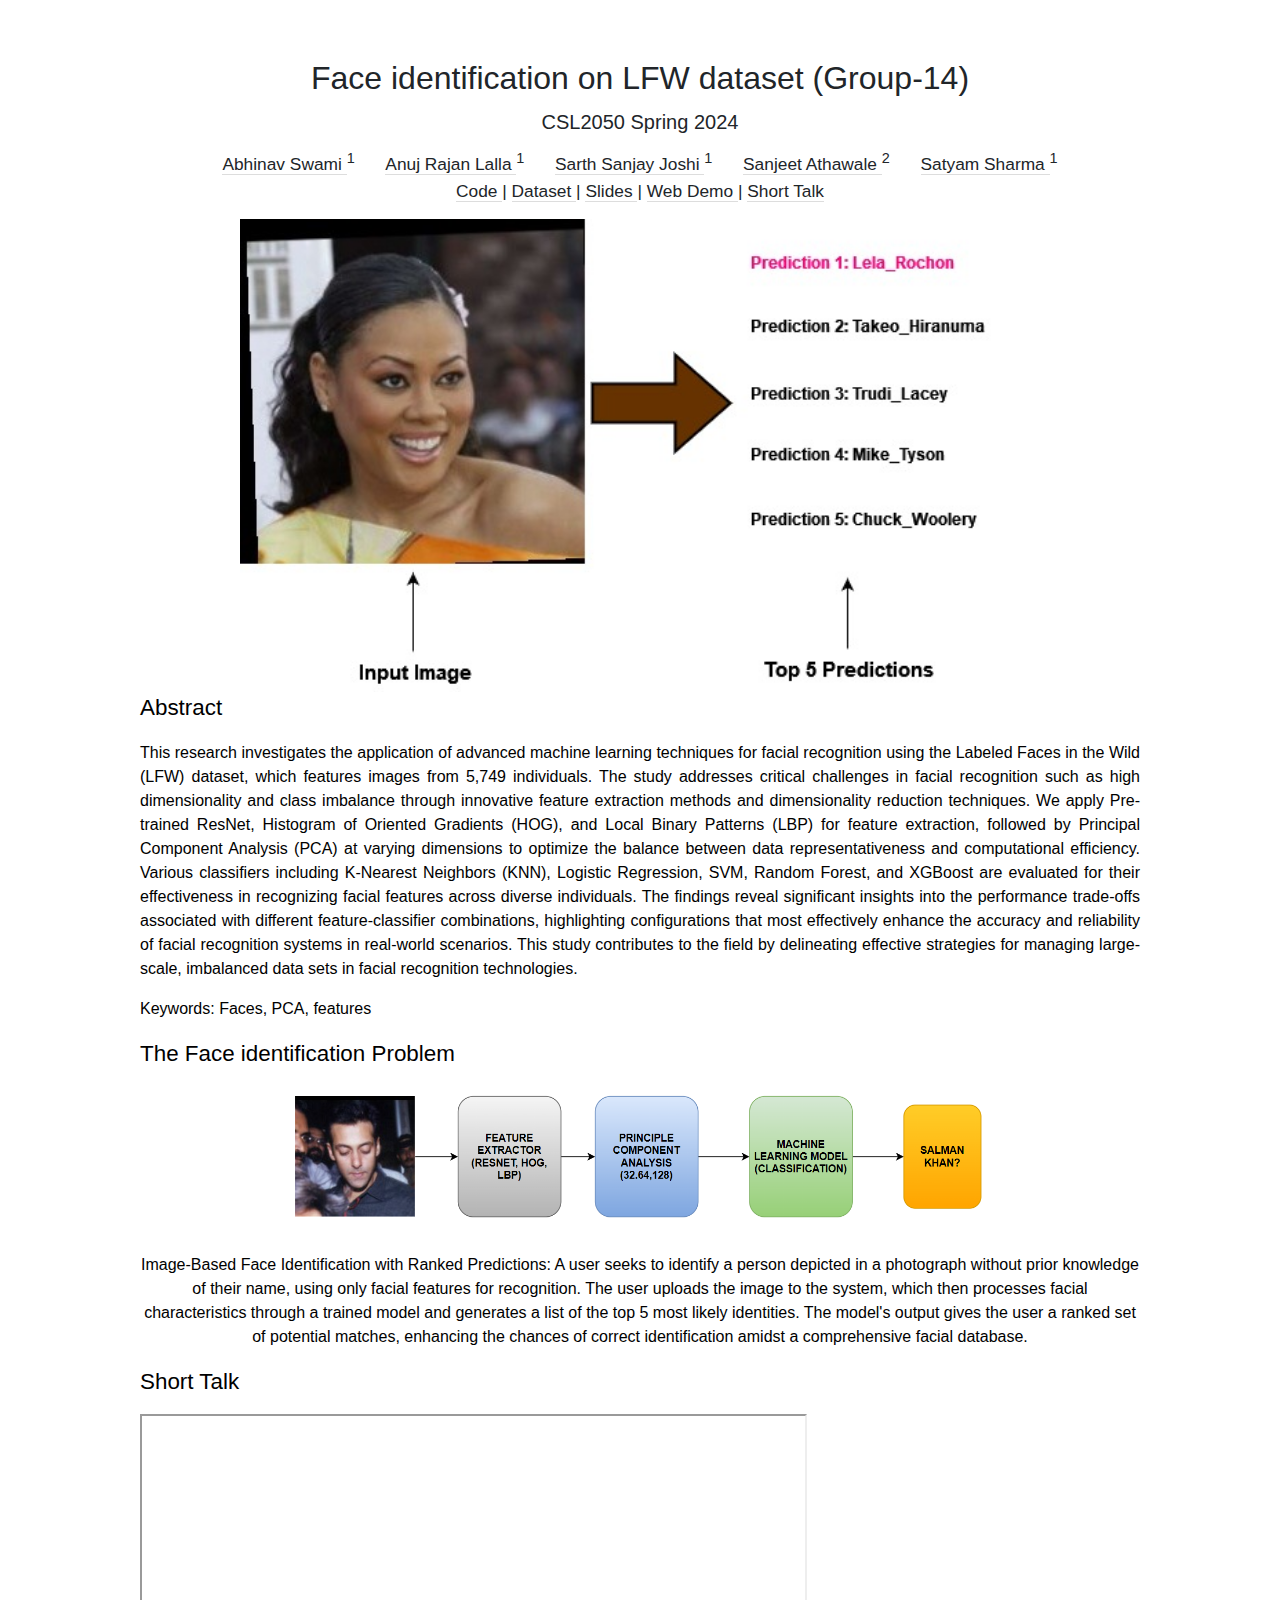
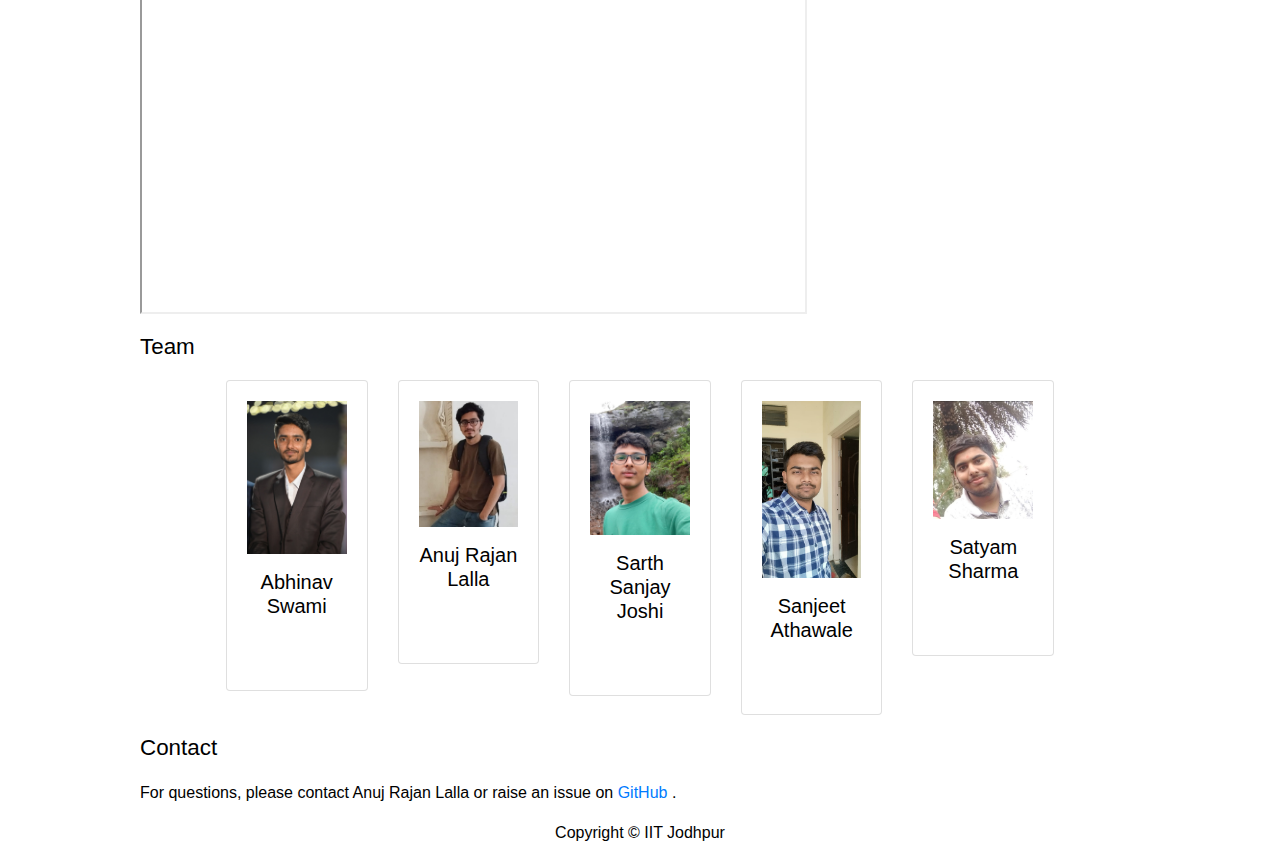
==== commit 856fd0ab: "Update index.html" ====
--- a/docs/index.html
+++ b/docs/index.html
@@ -9,7 +9,7 @@
  <head>
   <meta content="text/html; charset=utf-8" http-equiv="Content-Type"/>
   <title>
-   Composite Sketch+Text Queries for Retrieving Objects with Elusive Names and Complex Interactions
+    Face identification on LFW dataset
   </title>
   <link href="style.css" rel="stylesheet" type="text/css"/>
   <meta content="Project page for 'Composite Sketch+Text Queries for Retrieving Objects with Elusive Names and Complex Interactions.'" name="description"/>
@@ -17,83 +17,64 @@
   <link crossorigin="anonymous" href="https://cdn.jsdelivr.net/npm/bootstrap@4.0.0/dist/css/bootstrap.min.css" integrity="sha384-Gn5384xqQ1aoWXA+058RXPxPg6fy4IWvTNh0E263XmFcJlSAwiGgFAW/dAiS6JXm" rel="stylesheet"/>
   <meta content="text/html; charset=utf-8" http-equiv="Content-Type"/>
   <title>
-   Composite Sketch+Text Queries for Retrieving Objects with Elusive Names and Complex Interactions
+   Face identification on LFW dataset
   </title>
   <link href="style.css" rel="stylesheet" type="text/css"/>
-  <meta content="Project page for 'Composite Sketch+Text Queries for Retrieving Objects with Elusive Names and Complex Interactions.'" name="description"/>
-  <meta charset="utf-8"/>
-  <meta content="Composite Sketch+Text Queries for Retrieving Objects with Elusive Names and Complex Interactions" name="description"/>
-  <meta content="sketch+text-based image retrieval, cross-modal retrieval, image retrieval, SBIR, CSTBIR;" name="keywords"/>
-  <meta content="Prajwal Gatti" name="author"/>
-  <title>
-   [AAAI 2024] Composite Sketch+Text Queries for Retrieving Objects with Elusive Names and Complex Interactions
-  </title>
-  <meta content="summary_large_image" name="twitter:card">
-   <meta content="[AAAI 2024] Composite Sketch+Text Queries for Retrieving Objects with Elusive Names and Complex Interactions" name="twitter:title">
-    <meta content="[AAAI 2024] Composite Sketch+Text Queries for Retrieving Objects with Elusive Names and Complex Interactions" name="twitter:description">
-     <meta content="CSTBIR (AAAI 2024)" name="twitter:image:alt">
-      <link href="https://maxcdn.bootstrapcdn.com/font-awesome/4.7.0/css/font-awesome.min.css" rel="stylesheet"/>
-     </meta>
-    </meta>
-   </meta>
-  </meta>
- </head>
- <body>
+
+ <body> 
   <p class="title">
-   Composite Sketch+Text Queries for Retrieving Objects with Elusive Names
-   <br/>
-   and Complex Interactions
+   Face identification on LFW dataset (Group-14)
   </p>
   <div style="text-align: center; font-size: 15pt; margin-bottom: 15px">
    <span>
-    <a href="https://aaai.org/aaai-conference/">
-     AAAI 2024
+    <a>
+     CSL2050 Spring 2024 
     </a>
    </span>
   </div>
   <p class="author">
    <span class="author">
-    <a href="https://prajwalgatti.github.io/">
-     Prajwal Gatti
+    <a>
+     Abhinav Swami
     </a>
     <sup>
      1
     </sup>
    </span>
    <span class="author">
-    <a href="https://www.linkedin.com/in/prajwalgatti/kshitijparikh/">
-     Kshitij Gopal Parikh
+    <a>
+     Anuj Rajan Lalla
     </a>
     <sup>
      1
     </sup>
    </span>
    <span class="author">
-    <a href="https://dhritippaul.github.io/">
-     Dhriti Prasanna Paul
+    <a>
+     Sarth Sanjay Joshi
     </a>
     <sup>
      1
     </sup>
    </span>
    <span class="author">
-    <a href="https://sites.google.com/view/manishg/">
-     Manish Gupta
+    <a>
+     Sanjeet Athawale
     </a>
     <sup>
      2
     </sup>
    </span>
    <span class="author">
-    <a href="https://anandmishra22.github.io/">
-     Anand Mishra
+    <a>
+     Satyam Sharma
     </a>
     <sup>
      1
     </sup>
    </span>
   </p>
-  <table align="center" border="0" class="affiliations" width="700px">
+  <!-- <table align="center" border="0" class="affiliations" width="700px">
    <tbody align="center">
     <tc>
      <td style="text-align: center;">
@@ -112,33 +93,31 @@
      </td>
     </tc>
    </tbody>
-  </table>
+  </table> -->
   <table align="center" border="0" class="menu" style="margin-bottom: 8px;" width="999">
    <tbody>
     <tr>
      <td align="center">
-      |
-      <a href="./resources/paper.pdf">
-       Paper
-      </a>
-      |
-      <a href="https://github.com/vl2g/CSTBIR">
+
+      <a href="https://github.com/anuj-l22/PRML_Project">
        Code
       </a>
       |
-      <a href="https://drive.google.com/drive/folders/1UgAZc5rtbO0MQ37WHS4hGQhXlqMPT6Lg?usp=sharing">
+      <a href="https://www.kaggle.com/datasets/jessicali9530/lfw-dataset">
        Dataset
       </a>
       |
-      <a href="./resources/CSTBIR-AAAI24Poster.pdf">
-       Poster
-      </a>
-      |
-      <a href="./resources/CSTBIR-AAAI24Slides.pdf">
+
+      
+      <a href="https://drive.google.com/file/d/1vsw37vBgCabxMDzO2PGN_UXN6wJ3DGzC/view?usp=sharing">
        Slides
       </a>
       |
-      <a href="https://www.youtube.com/watch?v=M8JcMv7Rznw">
+      <a href="https://face-classification-using-linearsvc-9mqdfclrzf5wdkmvj9ndj7.streamlit.app/">
+       Web Demo
+       </a>
+      |
+      <a href="https://youtu.be/1AO8YunbgLs">
        Short Talk
       </a>
      </td>
@@ -154,30 +133,17 @@
         <!-- White horse -->
         <div class="carousel-item active">
          <div>
-          <img class="teaser-img" src="./resources/example_markhor.png"/>
+          <img class="teaser-img" src="Flow_1_corrected.jpg"/>
          </div>
         </div>
-        <div class="carousel-item">
-         <div>
-          <img class="teaser-img" src="./resources/example_train.png"/>
-         </div>
-        </div>
-        <div class="carousel-item">
-         <div>
-          <img class="teaser-img" src="./resources/example_bodhran.png"/>
-         </div>
-        </div>
+
+
         <!-- <div class="carousel-item">
                                 <div>
                                     <img class="teaser-img" src="./resources/example_pennyfarthing.png" />
                                 </div>
                             </div> -->
-        <div class="carousel-item">
-         <div>
-          <img class="teaser-img" src="./resources/example_bird.png"/>
-         </div>
-        </div>
-       </div>
+
        <a class="carousel-control-prev" data-slide="prev" href="#imageCarousel" role="button">
         <div class="slider-navigation-previous">
          <svg viewbox="0 0 50 80" xml:space="preserve">
@@ -208,6 +174,7 @@
     </tbody>
    </table>
    <div style="text-align: justify;text-justify: inter-word;">
+    <br><br><br>
     <p>
      <span class="section">
       <b>
@@ -216,7 +183,8 @@
      </span>
     </p>
     <p>
-     Non-native speakers with limited vocabulary often struggle to name specific objects despite being able to visualize them clearly, e.g., people outside Australia searching for ‘numbats.’ Further, users may want to search for such elusive objects with difficult-to-sketch interactions, e.g., “numbat digging in the ground.” In such common but complex situations, users desire a search interface that accepts composite multimodal queries comprising hand-drawn sketches of “difficult-to-name but easy-to-draw” objects along with text describing “difficult-to-sketch but easy-to-verbalize” object’s attributes or interaction with the scene. This novel problem statement is distinctly different from the previously well-researched TBIR (text-based image retrieval) and SBIR (sketch-based image retrieval) problems. To study this under-explored task, we curate a dataset, CSTBIR (Composite Sketch+Text Based Image Retrieval), consisting of ∼2M queries and 108K natural scene images. Further, as a solution to this problem, we propose a pretrained multimodal transformer-based baseline, STNET (Sketch+Text Network), that uses a hand-drawn sketch to localize relevant objects in the natural scene image, and encodes the text and image to perform image retrieval. In addition to contrastive learning, we propose multiple train- ing objectives that improve the performance of our model. Extensive experiments show that our proposed method outperforms several state-of-the-art retrieval methods for text-only, sketch-only, as well as composite query modalities
+        This research investigates the application of advanced machine learning techniques for facial recognition using the Labeled Faces in the Wild (LFW) dataset, which features images from 5,749 individuals. The study addresses critical challenges in facial recognition such as high dimensionality and class imbalance through innovative feature extraction methods and dimensionality reduction techniques. We apply Pre-trained ResNet, Histogram of Oriented Gradients (HOG), and Local Binary Patterns (LBP) for feature extraction, followed by Principal Component Analysis (PCA) at varying dimensions to optimize the balance between data representativeness and computational efficiency. Various classifiers including K-Nearest Neighbors (KNN), Logistic Regression, SVM, Random Forest, and XGBoost are evaluated for their effectiveness in recognizing facial features across diverse individuals. The findings reveal significant insights into the performance trade-offs associated with different feature-classifier combinations, highlighting configurations that most effectively enhance the accuracy and reliability of facial recognition systems in real-world scenarios. This study contributes to the field by delineating effective strategies for managing large-scale, imbalanced data sets in facial recognition technologies.
+
     </p>
    </div>
    <div style="text-align: justify;text-justify: inter-word;">
@@ -224,200 +192,42 @@
      <b>
       Keywords:
      </b>
-     sketch+text-based image retrieval, cross-modal retrieval, image retrieval, SBIR, CSTBIR
+     Faces, PCA, features
+
+
+
     </p>
    </div>
    <p class="section">
    </p>
    <p class="section">
     <b>
-     The CSTBIR Problem
+     The Face identification Problem
     </b>
    </p>
    <div style="text-align: center">
-    <img alt="" src="./resources/intro.png" style="margin: auto" width="700px"/>
+    <img alt="" src="lfw_image.png" style="margin: auto" width="700px"/>
     <br/>
     <br/>
     <p>
-     Composite Sketch+Text Based Image Retrieval: A user wants to search “Numbat digging in the ground” but does not know the word “numbat”, and the interaction “digging in the ground” is not easy to sketch. Thus, the user may use a hand-drawn sketch of "numbat" along with the text "digging in the ground" to retrieve the desired images.
+        Image-Based Face Identification with Ranked Predictions: A user seeks to identify a person depicted in a photograph without prior knowledge of their name, using only facial features for recognition. The user uploads the image to the system, which then processes facial characteristics through a trained model and generates a list of the top 5 most likely identities. The model's output gives the user a ranked set of potential matches, enhancing the chances of correct identification amidst a comprehensive facial database.
     </p>
    </div>
    <p class="section">
    </p>
-   <p class="section">
-    <b>
-     Sketches in CSTBIR
-    </b>
-   </p>
-   <div style="text-align: center">
-    <img alt="" src="./resources/supp_sketch_examples-min.png" style="margin: auto" width="700px"/>
-    <br/>
-    <br/>
-    <br/>
-    <p>
-     Examples of sketches.
-    </p>
-   </div>
-   <p class="section">
-   </p>
+
    <p class="section">
     <b>
      Short Talk
     </b>
    </p>
    <centre>
-    <iframe height="500" src="https://www.youtube.com/embed/M8JcMv7Rznw" width="667">
+    <iframe height="500" src="https://www.youtube.com/embed/1AO8YunbgLs?si=qAAs2u3QU4fbmfa-" width="667">
     </iframe>
    </centre>
    <p class="section">
    </p>
-   <p class="section" id="paper">
-    <b>
-     Paper
-    </b>
-   </p>
-   <table border="0" width="940">
-    <tbody>
-     <tr>
-      <td height="100">
-       <a href="./resources/appendix.pdf" rel="noopener noreferrer" target="_blank">
-        <img alt="" height="167" src="./resources/paper_cover.jpeg" width="140"/>
-       </a>
-      </td>
-      <td width="750">
-       <p>
-        <b>
-         Composite Sketch+Text Queries for Retrieving Objects with Elusive Names and Complex Interactions
-        </b>
-        <br/>
-        Prajwal Gatti, Kshitij Gopal Parikh, Drithi Prasanna Paul, Manish Gupta, Anand Mishra.
-        <br>
-         <!-- (* indicates equal contribution) <br> -->
-         [
-         <a href="./resources/paper.pdf" rel="noopener noreferrer" target="_blank">
-          paper
-         </a>
-         ]
-         <br/>
-         [
-         <a href="./resources/appendix.pdf" rel="noopener noreferrer" target="_blank">
-          appendix
-         </a>
-         ]
-        </br>
-       </p>
-      </td>
-     </tr>
-    </tbody>
-   </table>
-   <p class="section">
-   </p>
-   <p class="section">
-   </p>
-   <div class="papers-list">
-    <p class="section" id="related-paper">
-     <b>
-      View related works from our group
-     </b>
-    </p>
-    <ul>
-     <li>
-      <b>
-       Query-guided Attention in Vision Transformers for Localizing Objects Using a Single Sketch
-      </b>
-      [
-      <a href="https://anandmishra22.github.io/files/Tripathi-WACV24.pdf">
-       paper
-      </a>
-      ]
-      <br/>
-      Authors: Aditay Tripathi, Anand Mishra, Anirban Chakraborty.
-      <br/>
-      WACV 2024
-      <br/>
-     </li>
-     <br/>
-     <li>
-      <b>
-       Multimodal Query-guided Object Localization
-      </b>
-      [
-      <a href="https://rdcu.be/dpps6">
-       paper
-      </a>
-      ]
-      <br/>
-      Authors: Aditay Tripathi, Rajath R. Dani, Anand Mishra, Anirban Chakraborty.
-      <br/>
-      Multimedia Tools and Applications 2023
-      <br/>
-     </li>
-     <br/>
-     <li>
-      <b>
-       Sketch-Guided Object Localization in Natural Images
-      </b>
-      [
-      <a href="https://anandmishra22.github.io/files/TripathiECCV2020.pdf">
-       paper
-      </a>
-      ]
-      <br/>
-      Authors: Aditay Tripathi, Rajath R Dani, Anand Mishra, Anirban Chakraborty.
-      <br/>
-      ECCV 2020
-      <br/>
-     </li>
-     <br/>
-     <li>
-      <b>
-       Deep Embedding using Bayesian Risk Minimization with Application to Sketch Recognition
-      </b>
-      [
-      <a href="https://arxiv.org/abs/1812.02466">
-       paper
-      </a>
-      ]
-      <br/>
-      Authors: Anand Mishra, Ajeet Kumar Singh.
-      <br/>
-      ACCV 2018
-      <br/>
-     </li>
-    </ul>
-   </div>
-   <p class="section">
-   </p>
-   <p class="section" id="bibtex">
-    <b>
-     Bibtex
-    </b>
-   </p>
-   <table border="0">
-    <tbody>
-     <pre style=" display: block;
-  background: #eee;
-  white-space: pre;
-  -webkit-overflow-scrolling: touch;
-  max-width: 100%;
-  min-width: 100px;
-  border-radius: 20px;
-  ">
-
-    @InProceedings{cstbir2024aaai,
-        author    = {Gatti, Prajwal and Parikh, Kshitij Gopal and Paul, Dhriti Prasanna and Gupta, Manish and Mishra, Anand},
-        title     = {Composite Sketch+Text Queries for Retrieving Objects with Elusive Names and Complex Interactions},
-        booktitle = {AAAI},
-        year      = {2024},
-    }       
-			  </pre>
-    </tbody>
-   </table>
-   <p class="section">
-   </p>
-   <p class="section">
-   </p>
-   <div class="team">
+   
     <p class="section" id="team">
      <b>
       Team
@@ -429,22 +239,22 @@
        <div class="card">
         <div class="card-body text-center card-no-padding">
          <p>
-          <img alt="card image" class="img-fluid" src="resources/pg.jpeg"/>
+          <img alt="card image" class="img-fluid" src="Abhiav.jpg"/>
          </p>
          <h5 class="card-title">
-          Prajwal
+          Abhinav
           <br/>
-          Gatti
+          Swami
          </h5>
          <ul class="list-inline">
           <li class="list-inline-item">
-           <a class="social-icon text-xs-center" href="https://www.linkedin.com/in/prajwalgatti/" target="_blank">
+           <a class="social-icon text-xs-center" href="https://www.linkedin.com/in/abhinav-swami-a4b248257/" target="_blank">
             <i class="fa fa-linkedin">
             </i>
            </a>
           </li>
           <li class="list-inline-item">
-           <a class="social-icon text-xs-center" href="https://prajwalgatti.github.io/" target="_blank">
+           <a class="social-icon text-xs-center" href="https://github.com/AbhinavDhanavanshi" target="_blank">
             <i class="fa fa-user">
             </i>
            </a>
@@ -459,18 +269,24 @@
        <div class="card">
         <div class="card-body text-center card-no-padding">
          <p>
-          <img alt="card image" class="img-fluid" src="resources/kp.png"/>
+          <img alt="card image" class="img-fluid" src="Anuj.jpg"/>
          </p>
          <h5 class="card-title">
-          Kshitij
+          Anuj Rajan
           <br/>
-          Parikh
+            Lalla
          </h5>
          <ul class="list-inline">
           <li class="list-inline-item">
            <li class="list-inline-item">
-            <a class="social-icon text-xs-center" href="https://www.linkedin.com/in/prajwalgatti/kshitijparikh/" target="_blank">
+            <a class="social-icon text-xs-center" href="https://www.linkedin.com/in/anuj-lalla-2a977225a" target="_blank">
              <i class="fa fa-linkedin">
+             </i>
+            </a>
+           </li>
+           <li class="list-inline-item">
+            <a class="social-icon text-xs-center" href="https://github.com/anuj-l22" target="_blank">
+             <i class="fa fa-user">
              </i>
             </a>
            </li>
@@ -485,20 +301,22 @@
        <div class="card">
         <div class="card-body text-center card-no-padding">
          <p>
-          <img alt="card image" class="img-fluid" src="resources/dp.jpeg"/>
+          <img alt="card image" class="img-fluid" src="Sarth.jpg"/>
          </p>
          <h5 class="card-title">
-          Dhriti Prasanna Paul
+          Sarth Sanjay
+          <br/>
+          Joshi 
          </h5>
          <ul class="list-inline">
           <li class="list-inline-item">
-           <a class="social-icon text-xs-center" href="https://www.linkedin.com/in/dhritippaul//" target="_blank">
+           <a class="social-icon text-xs-center" href="https://www.linkedin.com/in/sarth-joshi-07926b305/" target="_blank">
             <i class="fa fa-linkedin">
             </i>
            </a>
           </li>
           <li class="list-inline-item">
-           <a class="social-icon text-xs-center" href="https://dhritippaul.github.io/" target="_blank">
+           <a class="social-icon text-xs-center" href="https://github.com/Stardust-01" target="_blank">
             <i class="fa fa-user">
             </i>
            </a>
@@ -513,22 +331,22 @@
        <div class="card">
         <div class="card-body text-center card-no-padding">
          <p>
-          <img alt="card image" class="img-fluid" src="resources/mg.jpeg"/>
+          <img alt="card image" class="img-fluid" src="Sanjeet.jpg"/>
          </p>
          <h5 class="card-title">
-          Manish
+          Sanjeet 
           <br/>
-          Gupta
+          Athawale
          </h5>
          <ul class="list-inline">
           <li class="list-inline-item">
-           <a class="social-icon text-xs-center" href="https://www.linkedin.com/in/manishsgupta/" target="_blank">
+           <a class="social-icon text-xs-center" href="https://in.linkedin.com/in/sanjeet-athawale" target="_blank">
             <i class="fa fa-linkedin">
             </i>
            </a>
           </li>
           <li class="list-inline-item">
-           <a class="social-icon text-xs-center" href="https://sites.google.com/view/manishg/" target="_blank">
+           <a class="social-icon text-xs-center" href="https://github.com/sanjeet2" target="_blank">
             <i class="fa fa-user">
             </i>
            </a>
@@ -543,22 +361,16 @@
        <div class="card">
         <div class="card-body text-center card-no-padding">
          <p>
-          <img alt="card image" class="img-fluid" src="resources/am.png"/>
+          <img alt="card image" class="img-fluid" src="Satyam.jpg"/>
          </p>
          <h5 class="card-title">
-          Anand
+          Satyam 
           <br/>
-          Mishra
+          Sharma
          </h5>
          <ul class="list-inline">
           <li class="list-inline-item">
-           <a class="social-icon text-xs-center" href="https://twitter.com/anandmishra2012/" target="_blank">
-            <i class="fa fa-twitter">
-            </i>
-           </a>
-          </li>
-          <li class="list-inline-item">
-           <a class="social-icon text-xs-center" href="https://www.linkedin.com/in/anand-mishra-0ab76421/" target="_blank">
+           <a class="social-icon text-xs-center" href="www.linkedin.com/in/satyam-sharma-a10b5a258" target="_blank">
             <i class="fa fa-linkedin">
             </i>
            </a>
@@ -581,14 +393,7 @@
     </p>
     <p class="section">
     </p>
-    <div class="ack">
-     <p class="section" id="ack">
-      <b>
-       Acknowledgment
-      </b>
-     </p>
-     This work is supported by the Startup Research Grant from the Science and Engineering Research Board (SERB), Department of Science and Technology, Government of India (Grant No: SRG/2021/001948).
-    </div>
+
     <p class="section">
     </p>
     <p class="section">
@@ -602,11 +407,11 @@
       </b>
      </p>
      For questions, please contact
-     <a href="https://prajwalgatti.github.io/" target="_blank">
-      Prajwal Gatti
+     <a >
+      Anuj Rajan Lalla
      </a>
      or raise an issue on
-     <a class="publink" href="https://github.com/vl2g/CSTBIR" style="text-decoration: none" target="_blank">
+     <a class="publink" href="https://github.com/anuj-l22/PRML_Project" style="text-decoration: none" target="_blank">
       GitHub
      </a>
      .
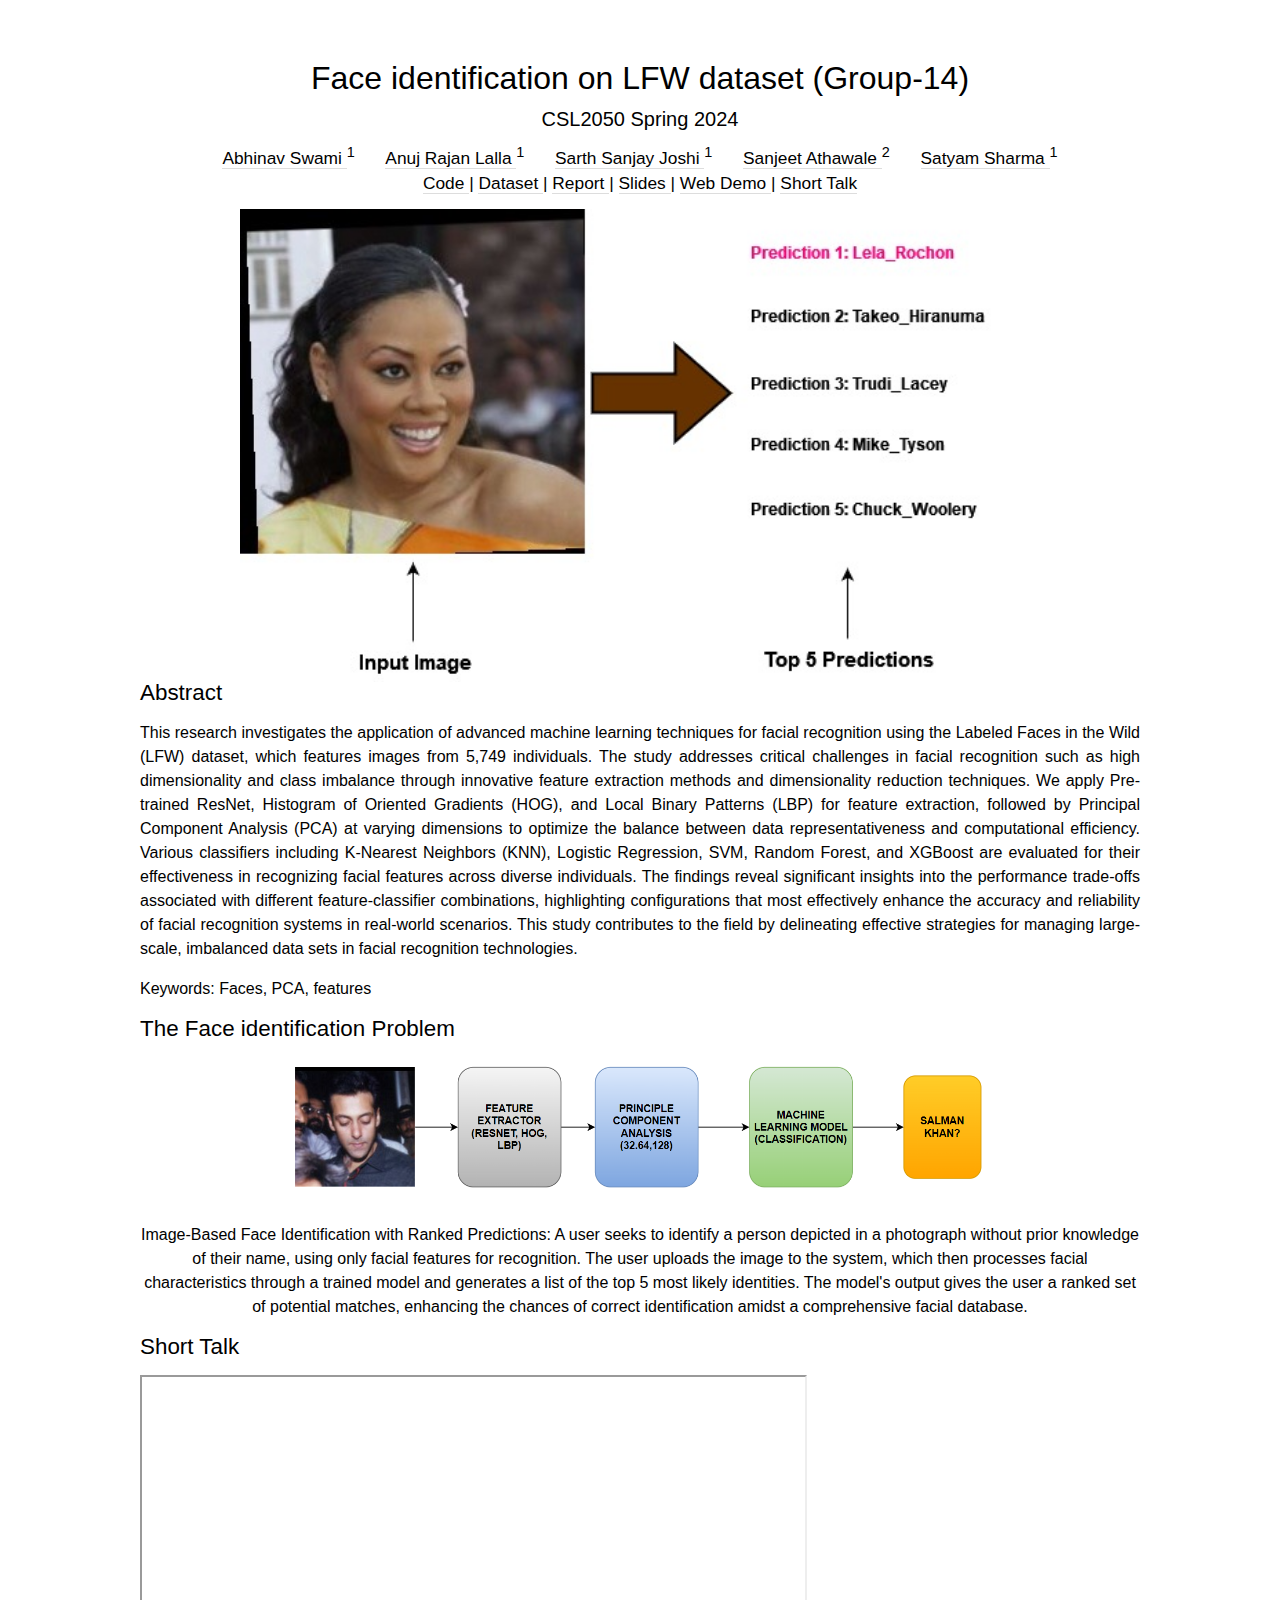
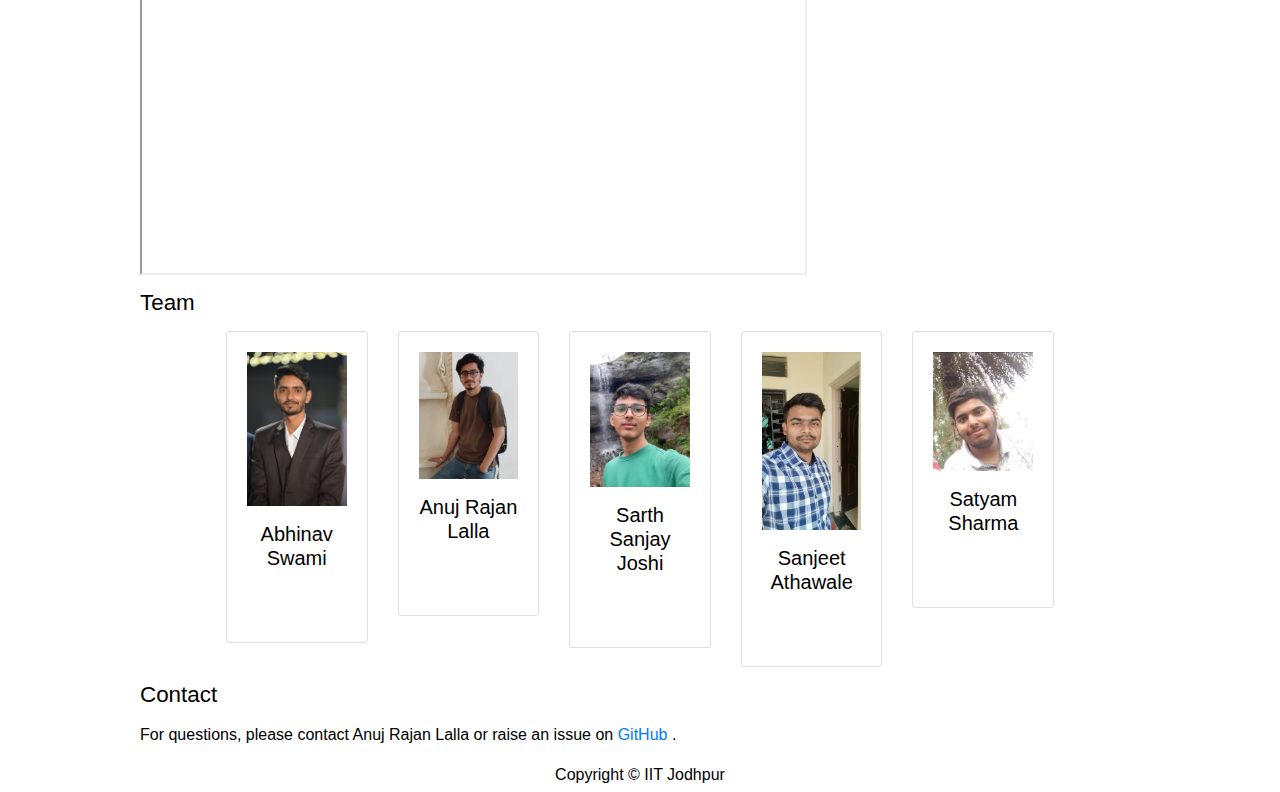
==== commit 85c64eb8: "Update index.html" ====
--- a/docs/index.html
+++ b/docs/index.html
@@ -107,7 +107,11 @@
        Dataset
       </a>
       |
-
+      <a href="https://drive.google.com/file/d/1Fqjq3UV_l51ADNIQLj_Ix7QMpLmtnjq2/view?usp=sharing
+      Short Talk">
+       Report 
+      </a>
+      |
       
       <a href="https://drive.google.com/file/d/1vsw37vBgCabxMDzO2PGN_UXN6wJ3DGzC/view?usp=sharing">
        Slides
@@ -117,7 +121,7 @@
        Web Demo
        </a>
       |
-      <a href="https://youtu.be/1AO8YunbgLs">
+      <a href="https://youtu.be/1AO8YunbgLs"> 
        Short Talk
       </a>
      </td>
--- a/docs/style.css
+++ b/docs/style.css
@@ -1,72 +1,3 @@
-/* .title{
-    font-size: 2.5rem;
-    color: #000;
-    text-align: center;
-    margin-top: 10px;
-    margin-bottom: 10px;
-
-}
-/* align items of id linkedin to center */
-#Linkedin{
-    text-align: center;
-}
-
-#Paper{
-    font-size: 1.5rem;
-    /* make it bold */
-    font-weight:500;
-    text-align: center;
-}
-
-.Image{
-    text-align: center;
-    display: block;
-}
-
-.subheadings{
-    font-size: 2rem;
-    font-weight: 500;
-}
-
-.Text{
-    text-align:justify;
-    padding-left: 300px;
-    padding-right: 300px;
-}
-
-.innertext{
-    font-size: 1.25rem;
-}
-
-#youtube1{
-    padding-left: 300px;
-    padding-right: 300px;
-}
-
-.team-container {
-    display: flex;
-    padding-left: 300px;
-    padding-right: 300px;
-}
-
-.teambox {
-    flex: 1;
-    border: 1px solid #ccc;
-    padding: 20px;
-    margin: 20px;
-    text-align: center;
-}
-
-.teambox img {
-    width: 100%;
-    height: auto;
-    /* border-radius: 50%; */
-}
-
-.teambox p {
-    margin-top: 10px;
-}
- */
 body {
 	font-family: Google Sans, -apple-system, BlinkMacSystemFont, "Segoe UI", Roboto, sans-serif;
 	font-size: 16px;
@@ -166,7 +97,7 @@
 
 table.affiliations td {
     padding-top: .5em;
-    /*width: 10%;*/
+    width: 10%;
     font-size: 11pt;
 }
 
--- a/docs/style.css
+++ b/docs/style.css
@@ -1,72 +1,3 @@
-/* .title{
-    font-size: 2.5rem;
-    color: #000;
-    text-align: center;
-    margin-top: 10px;
-    margin-bottom: 10px;
-
-}
-/* align items of id linkedin to center */
-#Linkedin{
-    text-align: center;
-}
-
-#Paper{
-    font-size: 1.5rem;
-    /* make it bold */
-    font-weight:500;
-    text-align: center;
-}
-
-.Image{
-    text-align: center;
-    display: block;
-}
-
-.subheadings{
-    font-size: 2rem;
-    font-weight: 500;
-}
-
-.Text{
-    text-align:justify;
-    padding-left: 300px;
-    padding-right: 300px;
-}
-
-.innertext{
-    font-size: 1.25rem;
-}
-
-#youtube1{
-    padding-left: 300px;
-    padding-right: 300px;
-}
-
-.team-container {
-    display: flex;
-    padding-left: 300px;
-    padding-right: 300px;
-}
-
-.teambox {
-    flex: 1;
-    border: 1px solid #ccc;
-    padding: 20px;
-    margin: 20px;
-    text-align: center;
-}
-
-.teambox img {
-    width: 100%;
-    height: auto;
-    /* border-radius: 50%; */
-}
-
-.teambox p {
-    margin-top: 10px;
-}
- */
 body {
 	font-family: Google Sans, -apple-system, BlinkMacSystemFont, "Segoe UI", Roboto, sans-serif;
 	font-size: 16px;
@@ -166,7 +97,7 @@
 
 table.affiliations td {
     padding-top: .5em;
-    /*width: 10%;*/
+    width: 10%;
     font-size: 11pt;
 }
 
